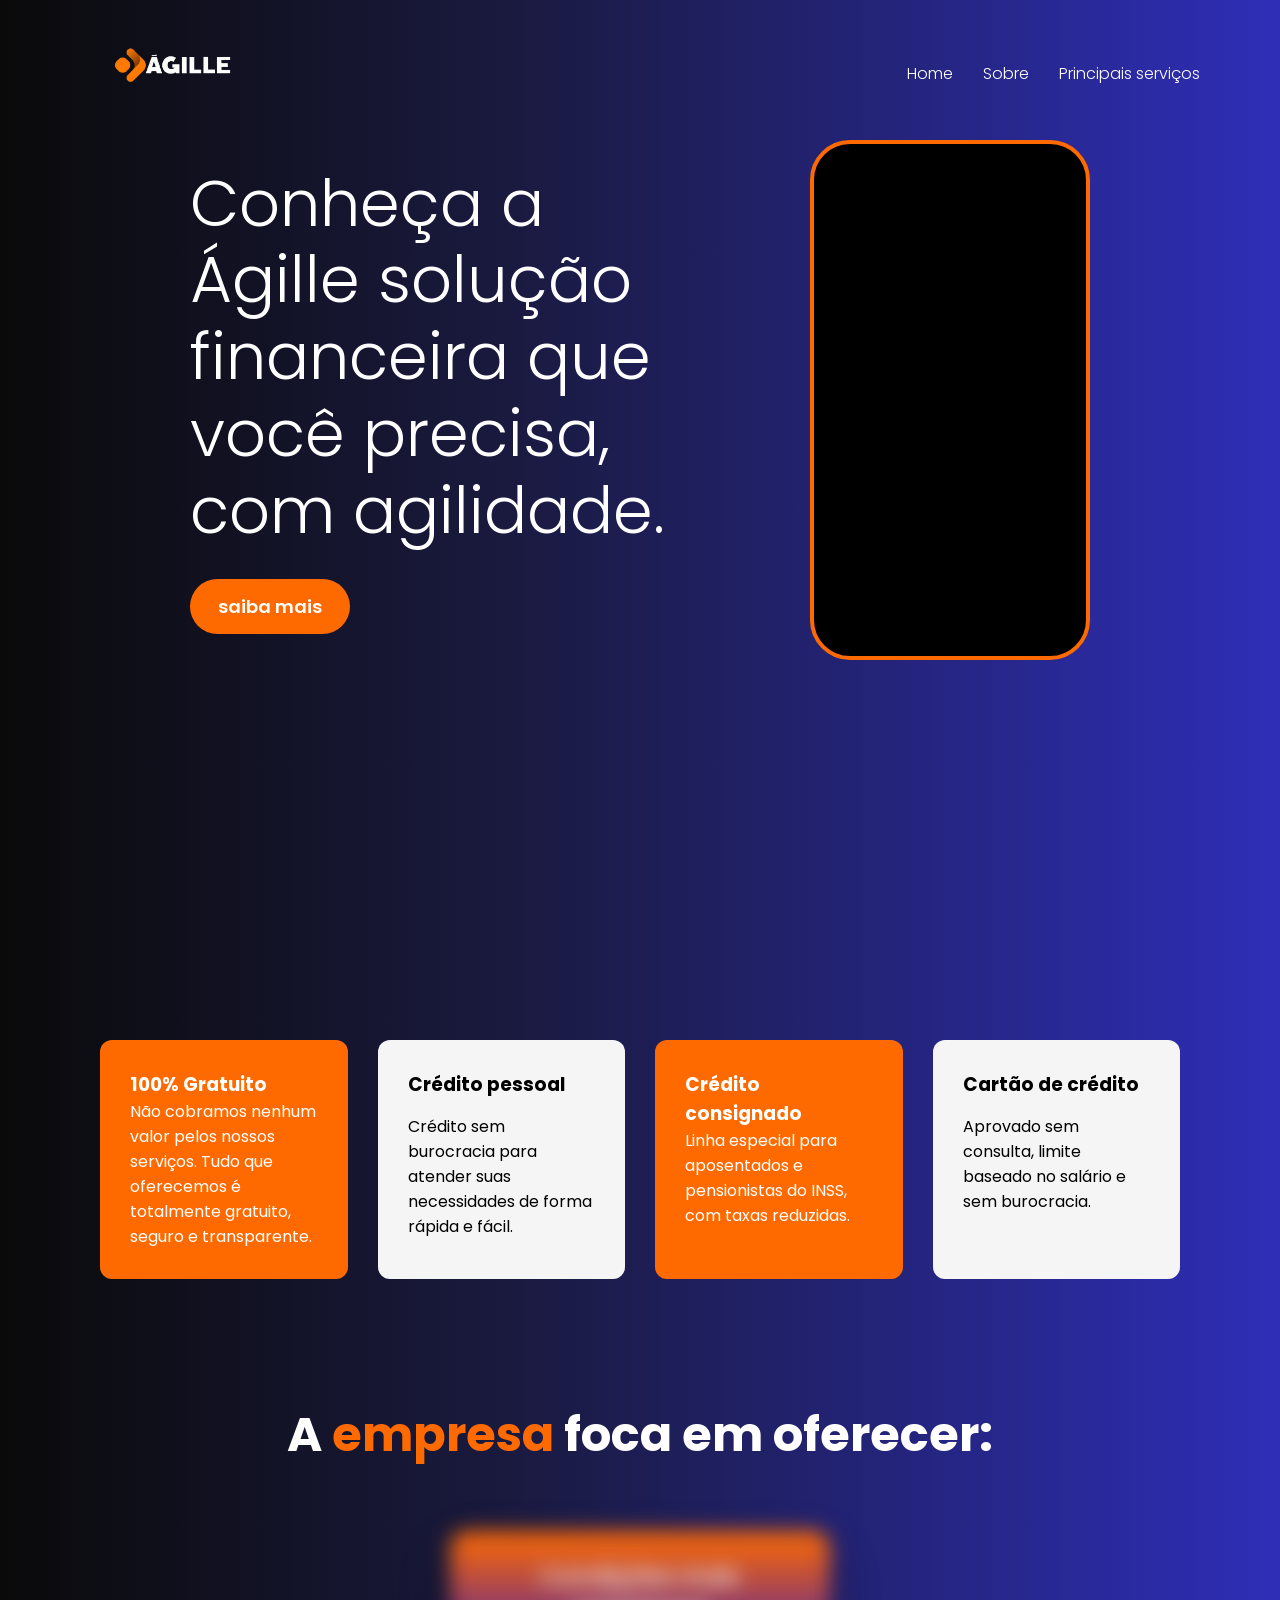
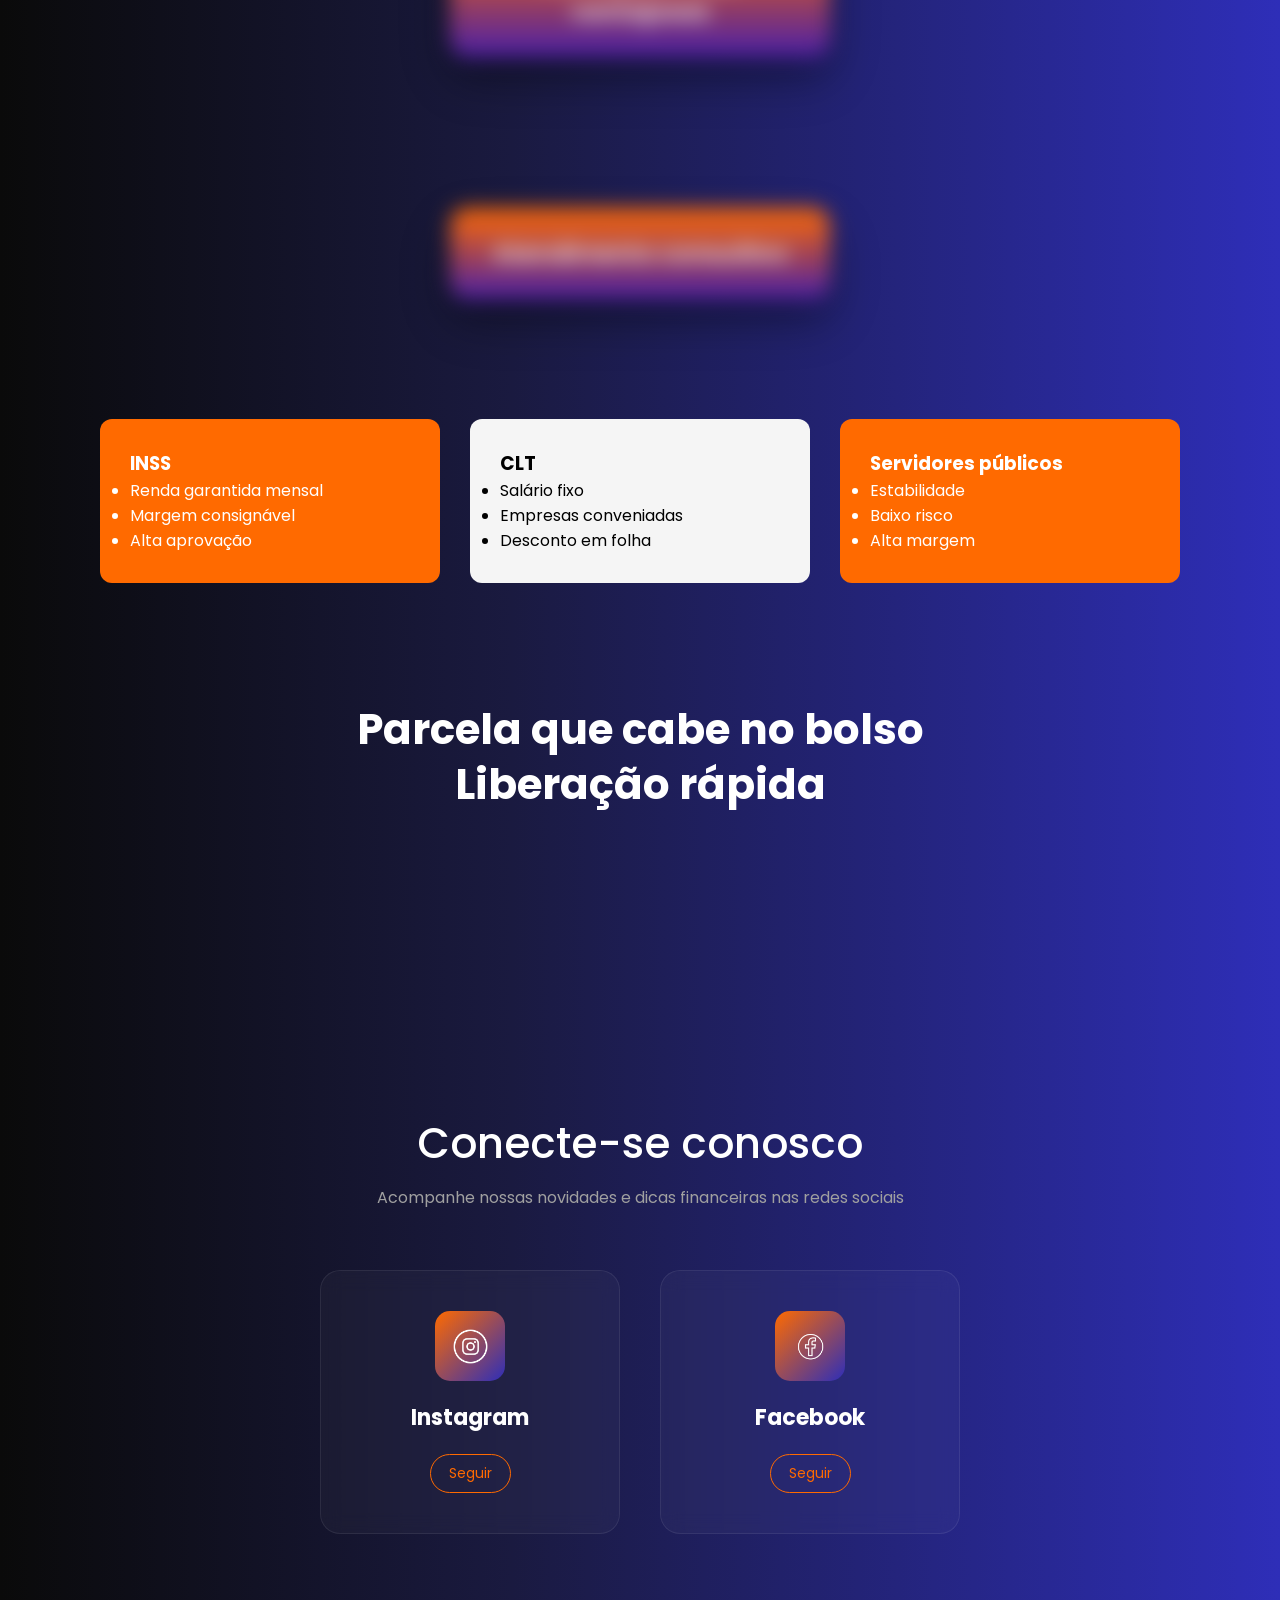
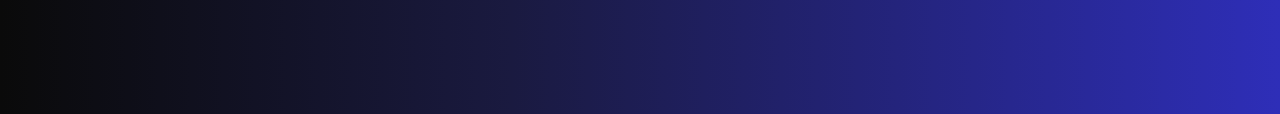
==== site.html @ c8474faa "Add files via upload" ====
<!DOCTYPE html>
<html lang="pt-BR">
<head>
  <meta charset="UTF-8">
  <title>Ágille Soluções Financeiras</title>

  <!-- Fonte -->
  <link href="https://fonts.googleapis.com/css2?family=Poppins:wght@300;400;600&display=swap" rel="stylesheet">
  <link rel="stylesheet" href="estilo.css">
</head>

<body>

  <div class="navbar">
  <div class="logo">
    <img src="./logo.png" alt="Ágille">
  </div>

  <!-- BOTÃO HAMBURGUER -->
  <div class="menu-toggle" onclick="toggleMenu()">
    <span></span>
    <span></span>
    <span></span>
  </div>

  <!-- MENU -->
  <div class="menu" id="menu">
    <a href="#home">Home</a>
    <a href="#sobre">Sobre</a>
    <a href="#servicos">Principais serviços</a>
  </div>
</div> 

  <!-- HERO -->
  <div class="container">

    <!-- TEXTO -->
    <div class="hero-text">
      <h1>
        Conheça a Ágille solução financeira que você precisa, com agilidade.
      </h1>

      <a href="#" class="btn">saiba mais</a>
    </div>

    <!-- CELULAR -->
    <div class="phone-wrapper">

      
<div class="phone">

  <!-- NOTCH -->
  <div class="notch"></div>

  <!-- VIDEO -->
  <video autoplay muted loop playsinline class="video">
    <source src="video-site.mp4" type="video/mp4">
    Seu navegador não suporta vídeo.
  </video>

</div>




    </div>

  </div>
 <section class="servicos">

  <h2><section  class="servicos"></h2>

  <!-- CARDS -->
  <div class="cards">

    <div id="servicos" class="publico orange">
      <h3>100% Gratuito</h3>
      <p>Não cobramos nenhum valor pelos nossos serviços. Tudo que oferecemos é totalmente gratuito, seguro e transparente.</p>
    </div>

    <div class="card white">
      <h3>Crédito pessoal</h3>
      <p>Crédito sem burocracia para atender suas necessidades de forma rápida e fácil.</p>
    </div>

    <div class="publico orange">
      <h3>Crédito consignado</h3>
      <p>Linha especial para aposentados e pensionistas do INSS, com taxas reduzidas.</p>
    </div>

    <div class="card white">
      <h3>Cartão de crédito</h3>
      <p>Aprovado sem consulta, limite baseado no salário e sem burocracia.</p>
    </div>

  </div>

 <!-- NOVO DIFERENCIAL ANIMADO -->
<section class="diferencial-novo">

  <h2 class="titulo">
    A <span>empresa</span> foca em oferecer:
  </h2>

  <div class="cards-diferencial">

    <div class="card-dif">Condições mais vantajosas</div>
    <div class="card-dif">Rapidez na liberação</div>
    <div class="card-dif">Atendimento consultivo</div>

  </div>

</section>

  <!-- PUBLICOS -->
  <div class="publicos">

    <div class="publico orange">
      <h3>INSS</h3>
      <ul>
        <li>Renda garantida mensal</li>
        <li>Margem consignável</li>
        <li>Alta aprovação</li>
      </ul>
    </div>

    <div class="publico white">
      <h3>CLT</h3>
      <ul>
        <li>Salário fixo</li>
        <li>Empresas conveniadas</li>
        <li>Desconto em folha</li>
      </ul>
    </div>

    <div class="publico orange">
      <h3>Servidores públicos</h3>
      <ul>
        <li>Estabilidade</li>
        <li>Baixo risco</li>
        <li>Alta margem</li>
      </ul>
    </div>

  </div>

  <!-- CTA -->
  <div class="cta">
    <h2>Parcela que cabe no bolso<br>Liberação rápida</h2>
  
  </div>
</section>
<section class="social-section">

  <h2>Conecte-se conosco</h2>
  <p>Acompanhe nossas novidades e dicas financeiras nas redes sociais</p>

  <div class="social-grid">

    <!-- INSTAGRAM -->
    <a href="https://www.instagram.com/agilleoficial/" target="_blank" class="social-box">
      <div class="icon"><img src="./redes/instagram.png"></div>
      <h3>Instagram</h3>
      <span class="btn-social">Seguir</span>
    </a>

    <!-- FACEBOOK -->
    <a href="https://web.facebook.com/agilleoficial" target="_blank" class="social-box">
      <div class="icon"><img src="./redes/facebook.png"></div>
      <h3>Facebook</h3>
      <span class="btn-social">Seguir</span>
    </a>

  </div>
</section>




<script>
  let lastScroll = 0;

  window.addEventListener("scroll", () => {
    const navbar = document.querySelector(".navbar");
    const currentScroll = window.pageYOffset;

    if (currentScroll > lastScroll && currentScroll > 50) {
      // DESCENDO → ESCONDE
      navbar.classList.add("hide");
    } else {
      // SUBINDO → MOSTRA
      navbar.classList.remove("hide");
    }

    lastScroll = currentScroll;
  });

  
</script>

<script>
const cards = document.querySelectorAll('.card-dif');

function animarScroll() {
  const trigger = window.innerHeight * 0.85;

  cards.forEach(card => {
    const top = card.getBoundingClientRect().top;
    const bottom = card.getBoundingClientRect().bottom;

    if (top < trigger && bottom > 0) {
      card.classList.add('show');
    } else {
      card.classList.remove('show');
    }
  });
}

window.addEventListener('scroll', animarScroll);
window.addEventListener('load', animarScroll);
</script>
</body>
</html>
---- estilo.css ----
* {
  margin: 0;
  padding: 0;
  box-sizing: border-box;
  font-family: 'Poppins', sans-serif;
}

body {
  background: linear-gradient(90deg, #0a0a0a 0%, #1a1a40 40%, #2e2eb8 100%);
  color: #fff;
  overflow-x: hidden;
}

/* NAVBAR */
.navbar {
  position: fixed;
  top: 0;
  left: 0;
  width: 100%;
  z-index: 1000;

  display: flex;
  justify-content: space-between;
  align-items: center;

  padding: 20px 80px;

  transition: transform 0.3s ease;
}

/* esconder ao descer */
.navbar.hide {
  transform: translateY(-100%);
}

.logo img {
  height: 100px;
  width: auto;
  object-fit: contain;
  transition: 0.3s;
}

.logo img:hover {
  transform: scale(1.05);
}

.menu {
  display: flex;
  gap: 30px;
}

.menu a {
  color: #fff;
  text-decoration: none;
  font-weight: 300;
  position: relative;
}

.menu a::after {
  content: '';
  position: absolute;
  width: 0%;
  height: 2px;
  background: #ff6a00;
  left: 0;
  bottom: -4px;
  transition: 0.3s;
}

.menu a:hover::after {
  width: 100%;
}

/* HERO */
.container {
  max-width: 1000px; /* limita largura */
  margin: 0 auto; /* centraliza */

  display: flex;
  align-items: center;
  justify-content: space-between;

  gap: 40px; /* controla distância (ANTES era grande) */

  padding: 140px 50px 20px; /* menos lateral */
}

.hero-text {
  max-width: 520px;
}

.hero-text h1 {
  font-size: 64px;
  font-weight: 300;
  line-height: 1.2;
  margin-bottom: 30px;
}

/* BOTÃO */
.btn {
  background-color: #ff6a00;
  color: white;
  padding: 14px 28px;
  border-radius: 30px;
  font-weight: 600;
  font-size: 18px;
  border: none;
  cursor: pointer;
  text-decoration: none;
  display: inline-block;
  transition: 0.3s;
}

.btn:hover {
  transform: scale(1.05);
  box-shadow: 0 10px 25px rgba(255, 106, 0, 0.4);
}

/* CELULAR */
.phone-wrapper {
  position: relative;
  margin-left: -30px;
}

.phone {
  width: 280px;
  height: 520px;
  border: 4px solid #ff6a00;
  border-radius: 40px;
  background: #000;
  position: relative;
  overflow: hidden;
  display: flex;
  justify-content: center;
  align-items: center;
  transition: 0.4s;
}

.phone:hover {
  transform: scale(1.05) rotateY(-5deg);
}

/* VIDEO */
.video {
  width: 100%;
  height: 100%;
  object-fit: cover;
  border-radius: 32px;
}

/* NOTCH */
.notch {
  position: absolute;
  top: 0;
  left: 50%;
  transform: translateX(-50%);
  width: 120px;
  height: 25px;
  background: #000;
  border-bottom-left-radius: 15px;
  border-bottom-right-radius: 15px;
  z-index: 2;
}

/* SEÇÃO SOCIAL */
.social-section {
  padding: 100px 80px;
  text-align: center;
}

.social-section h2 {
  font-size: 42px;
  font-weight: 500;
  margin-bottom: 10px;
}

.social-section p {
  color: #a0a0a0;
  margin-bottom: 60px;
}

/* GRID */
.social-grid {
  display: flex;
  justify-content: center;
  gap: 40px;
  flex-wrap: wrap;
}

/* CARD */
.social-box {
  width: 300px;
  padding: 40px;
  border-radius: 20px;
  text-decoration: none;
  color: white;
  background: rgba(255,255,255,0.03);
  border: 1px solid rgba(255,255,255,0.08);
  backdrop-filter: blur(10px);
  transition: 0.4s;
}

.social-box:hover {
  transform: translateY(-10px);
  border-color: #ff6a00;
  box-shadow: 0 20px 40px rgba(0,0,0,0.3);
}

/* ÍCONE */
.icon {
  width: 70px;
  height: 70px;
  margin: auto;
  margin-bottom: 20px;
  border-radius: 15px;
  background: linear-gradient(135deg, #ff6a00, #2e2eb8);
  display: flex;
  align-items: center;
  justify-content: center;
  font-size: 30px;
}

.icon img {
  width: 35px;
  height: 35px;
  object-fit: contain;
}

/* TEXTO */
.social-box h3 {
  font-size: 22px;
  margin-bottom: 20px;
}

/* BOTÃO */
.btn-social {
  display: inline-block;
  padding: 8px 18px;
  border: 1px solid #ff6a00;
  border-radius: 20px;
  color: #ff6a00;
  font-size: 14px;
  transition: 0.3s;
}

.social-box:hover .btn-social {
  background: #ff6a00;
  color: white;
}

.servicos {
  padding: 100px 80px;
  text-align: center;
}

.servicos h2 {
  font-size: 48px;
  margin-bottom: 60px;
}

/* CARDS */
.cards {
  display: grid;
  grid-template-columns: repeat(4, 1fr); /* 4 colunas */
  gap: 30px;

  max-width: 1400px; /* aumenta largura */
  margin: 0 auto; /* centraliza */
  padding: 0 20px;
}

.card {
  width: 100%; /* ocupa toda coluna */
  padding: 30px;
  border-radius: 12px;
  text-align: left;
}

.card.orange * {
  background: #ff6a00;
   color: white;
}

.card.white {
  background: #f5f5f5;
  color: #000;
}

.card p{
    color: #000;
}

.card h3 {
  margin-bottom: 15px;
}

/* DIFERENCIAL */
.diferencial {
  margin: 80px 0;
}

.diferencial h3 {
  background: linear-gradient(90deg, #2e2eb8, #ff6a00);
  padding: 10px 20px;
  border-radius: 20px;
  display: inline-block;
}

.diferencial ul {
  margin-top: 20px;
  list-style: none;
}

.diferencial li {
  margin: 10px 0;
}

/* PUBLICOS */
.publicos {
  display: grid;
  grid-template-columns: repeat(3, 1fr); /* 3 colunas */
  gap: 30px;

  max-width: 1200px; /* deixa mais largo */
  margin: 0 auto;
  padding: 0 20px;
}

.publico {
  width: 100%; /* ocupa toda coluna */
  padding: 30px;
  border-radius: 12px;
  text-align: left;
}

@media (max-width: 1024px) {
  .publicos {
    grid-template-columns: repeat(2, 1fr);
  }
}

@media (max-width: 768px) {
  .publicos {
    grid-template-columns: 1fr;
  }
}

.publico.orange {
  background: #ff6a00;
}

.publico p{
    color: #fff;
}

.publico.white {
  background: #f5f5f5;
  color: #000;
}

/* CTA */
.cta {
  margin-top: 100px;
}

.cta h2 {
  font-size: 40px;
}

.cta p {
  margin-top: 10px;
  color: #ccc;
}

/* RESPONSIVO */
@media (max-width: 900px) {
  .container {
    flex-direction: column;
    text-align: center;
    padding: 140px 20px 60px;
  }

  .hero-text h1 {
    font-size: 38px;
  }

  .phone-wrapper {
    margin-left: 0;
    margin-top: 40px;
  }
}

html {
  scroll-behavior: smooth;
}

/* ========================= */
/* RESPONSIVO PROFISSIONAL */
/* ========================= */

/* TABLET */
@media (max-width: 1024px) {

  .navbar {
    padding: 20px 40px;
  }

  .logo img {
    height: 80px;
  }

  .container {
    flex-direction: column;
    text-align: center;
    padding: 120px 30px 60px;
  }

  .hero-text h1 {
    font-size: 42px;
  }

  .phone-wrapper {
    margin-left: 0;
    margin-top: 40px;
  }

  .cards {
    gap: 20px;
  }

  .card,
  .publico {
    width: 45%;
  }

  .servicos {
    padding: 80px 40px;
  }

  .social-section {
    padding: 80px 40px;
  }
}


/* CELULAR */
@media (max-width: 768px) {

  /* NAVBAR */
  .navbar {
    padding: 15px 20px;
  }

  .menu {
    display: none; /* esconde menu */
  }

  .logo img {
    height: 60px;
  }

  /* HERO */
  .container {
    padding: 100px 20px 40px;
  }

  .hero-text h1 {
    font-size: 28px;
    line-height: 1.3;
  }

  .btn {
    padding: 12px 24px;
    font-size: 16px;
  }

  /* CELULAR */
  .phone {
    width: 220px;
    height: 420px;
  }

  /* SERVIÇOS */
  .servicos {
    padding: 60px 20px;
  }

  .servicos h2 {
    font-size: 32px;
  }

  .cards {
    flex-direction: column;
    align-items: center;
  }

  .card,
  .publico {
    width: 100%;
    max-width: 320px;
  }

  /* DIFERENCIAL */
  .diferencial h3 {
    font-size: 16px;
  }

  /* PUBLICOS */
  .publicos {
    flex-direction: column;
    align-items: center;
  }

  /* CTA */
  .cta h2 {
    font-size: 26px;
  }

  .cta p {
    font-size: 15px;
  }

  /* SOCIAL */
  .social-section {
    padding: 60px 20px;
  }

  .social-section h2 {
    font-size: 30px;
  }

  .social-grid {
    flex-direction: column;
    align-items: center;
  }

  .social-box {
    width: 100%;
    max-width: 320px;
  }
}


/* CELULAR PEQUENO */
@media (max-width: 480px) {

  .hero-text h1 {
    font-size: 24px;
  }

  .phone {
    width: 200px;
    height: 380px;
  }

  .logo img {
    height: 50px;
  }

}

/* HAMBURGUER */
.menu-toggle {
  display: none;
  flex-direction: column;
  cursor: pointer;
  gap: 5px;
}

.menu-toggle span {
  width: 25px;
  height: 3px;
  background: white;
  border-radius: 2px;
  transition: 0.3s;
}

/* MOBILE */
@media (max-width: 768px) {

  .menu-toggle {
    display: flex;
  }

  .menu {
    position: absolute;
    top: 80px;
    right: 20px;

    background: rgba(0,0,0,0.9);
    backdrop-filter: blur(10px);

    flex-direction: column;
    gap: 20px;

    padding: 20px 30px;
    border-radius: 10px;

    display: none;
  }

  .menu.active {
    display: flex;
  }
}

/* ========================= */
/* CORREÇÃO DE CORTE DE TELA */
/* ========================= */

/* Garante que tudo apareça */
body {
  overflow-x: hidden;
}

/* Evita que seções fiquem "coladas" */
section {
  padding-bottom: 80px;
}

/* CTA (parte que estava cortando) */
.cta {
  margin-top: 80px;
  padding: 40px 20px;
}

.cta h2 {
  font-size: 42px;
  line-height: 1.3;
  text-align: center;
  word-break: break-word;
}

.cta p {
  text-align: center;
  font-size: 18px;
  margin-top: 15px;
}

/* Ajuste geral de títulos grandes */
h1, h2 {
  word-break: break-word;
}

/* ========================= */
/* RESPONSIVO EXTRA IMPORTANTE */
/* ========================= */

@media (max-width: 768px) {

  .cta h2 {
    font-size: 28px;
  }

  .cta p {
    font-size: 16px;
  }

  .servicos {
    padding: 60px 20px 100px;
  }

}

/* ========================= */
/* EVITA CORTE FINAL DA PÁGINA */
/* ========================= */

body::after {
  content: "";
  display: block;
  height: 80px; /* espaço extra no final */
}

.diferencial-img {
  width: 100%;
  height: 450px;

  background: url("./imagem.jpg") center/cover no-repeat;

  display: flex;
  align-items: center;
  justify-content: center;

  margin: 80px 0;
  position: relative;
}

.diferencial-img::before {
  content: "";
  position: absolute;
  inset: 0;
  background: rgba(10, 10, 40, 0.7);
}

.overlay {
  position: relative;
  text-align: center;
  color: white;
}

.overlay h2 {
  font-size: 42px;
}

.overlay p {
  margin-top: 10px;
  color: #ddd;
}

/* SEÇÃO */
.diferencial-novo {
  text-align: center;
  padding: 100px 20px;
}

/* TÍTULO */
.titulo {
  font-size: 48px;
  color: #fff;
  margin-bottom: 60px;
}

.titulo span {
  color: #ff6a00;
}

/* CONTAINER */
.cards-diferencial {
  display: flex;
  flex-direction: column;
  gap: 30px;
  align-items: center;
}

/* SEÇÃO */
.diferencial-novo {
  text-align: center;
  padding: 100px 20px;
}

/* TÍTULO */
.titulo {
  font-size: 48px;
  color: #fff;
  margin-bottom: 60px;
}

.titulo span {
  color: #ff6a00;
}

/* CONTAINER */
.cards-diferencial {
  display: flex;
  flex-direction: column;
  gap: 30px;
  align-items: center;
}

.diferencial-novo {
  text-align: center;
  padding: 120px 20px;
}

/* TÍTULO */
.titulo {
  font-size: 52px;
  color: #fff;
  margin-bottom: 80px;
}

.titulo span {
  color: #ff6a00;
}

/* CARDS */
.cards-diferencial {
  display: flex;
  flex-direction: column;
  align-items: center;
  gap: 30px;
}

/* CARD ESTILO */
.card-dif {
  width: 380px;
  padding: 28px;
  border-radius: 18px;

  background: linear-gradient(180deg, #ff6a00, #4b1fa8);

  color: #fff;
  font-size: 24px;
  font-weight: 500;

  box-shadow: 0 20px 40px rgba(0,0,0,0.4);

  /* ESTADO INICIAL */
  opacity: 0;
  transform: translateY(80px) scale(0.95);
  filter: blur(10px);

  transition: all 0.8s cubic-bezier(0.22, 1, 0.36, 1);
}

/* QUANDO APARECE */
.card-dif.show {
  opacity: 1;
  transform: translateY(0) scale(1);
  filter: blur(0);
}

/* DELAY EM CASCATA */
.card-dif:nth-child(1) { transition-delay: 0.1s; }
.card-dif:nth-child(2) { transition-delay: 0.2s; }
.card-dif:nth-child(3) { transition-delay: 0.3s; }
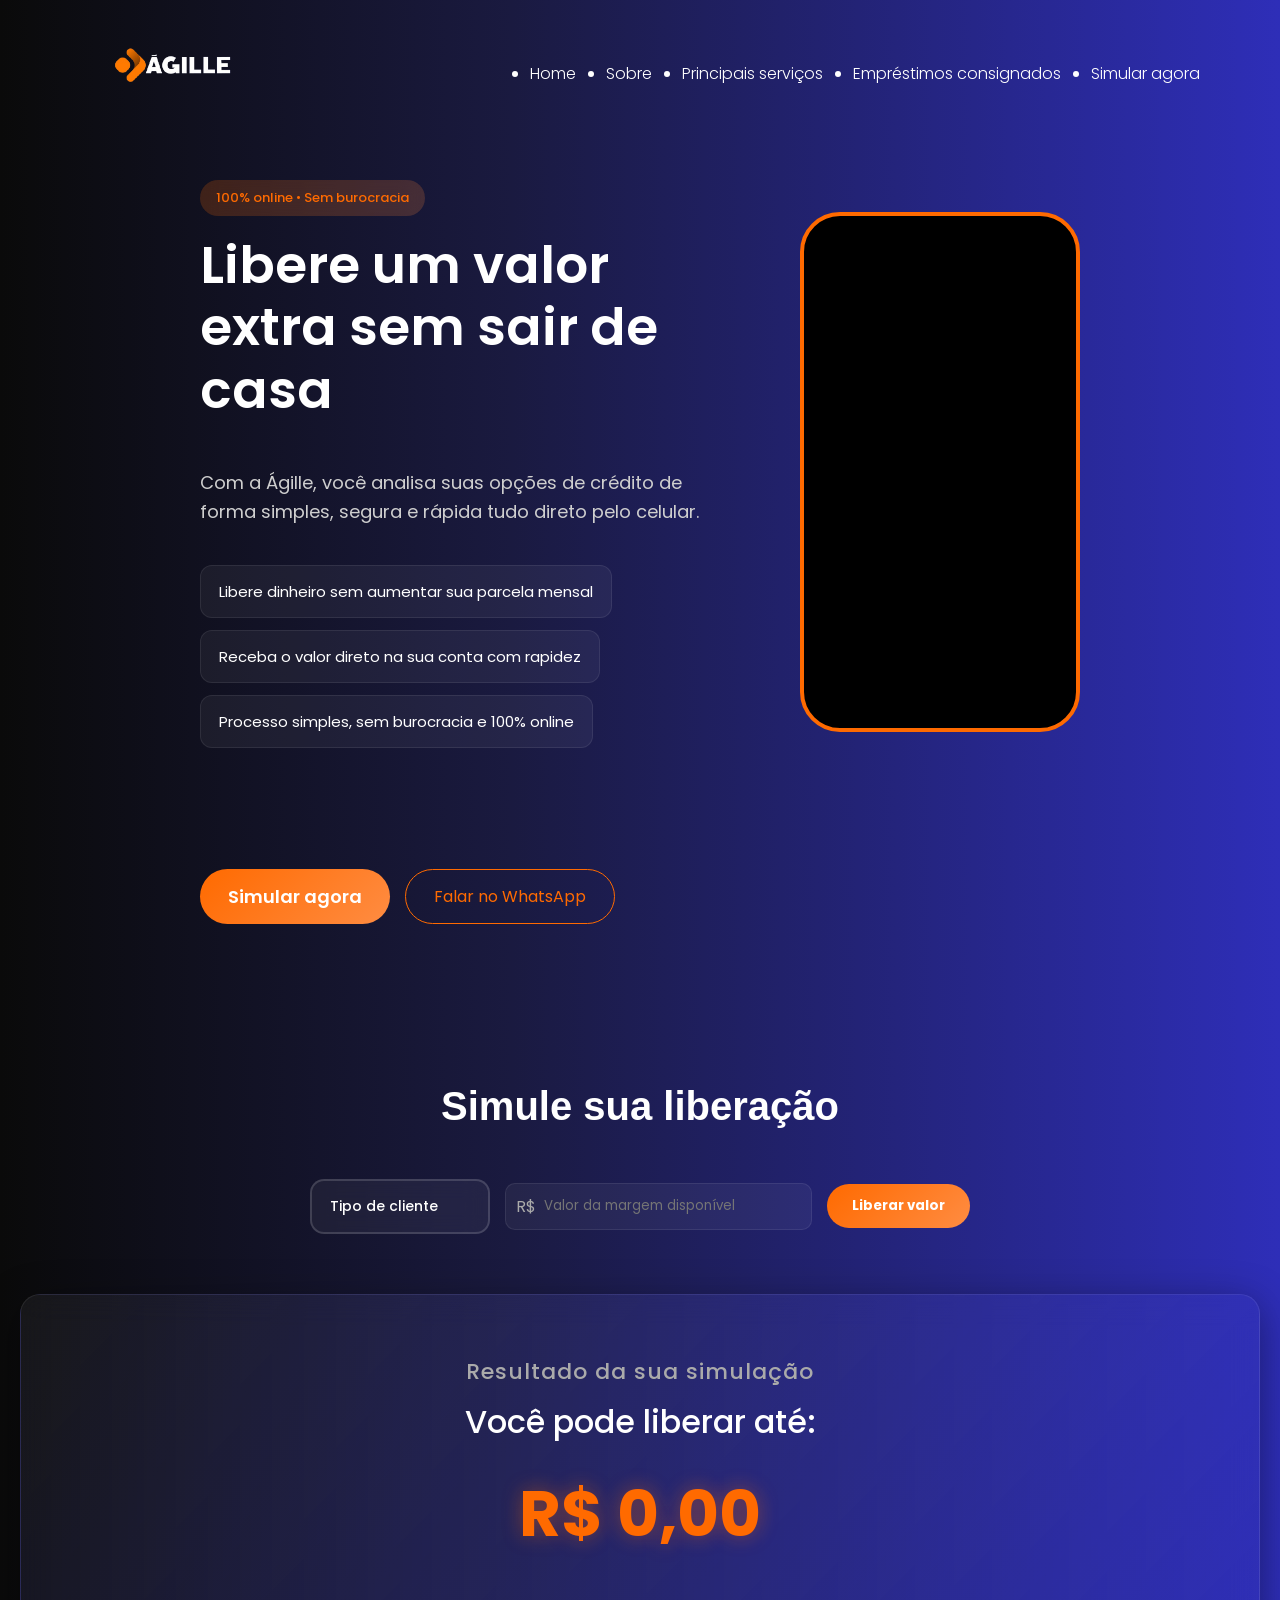
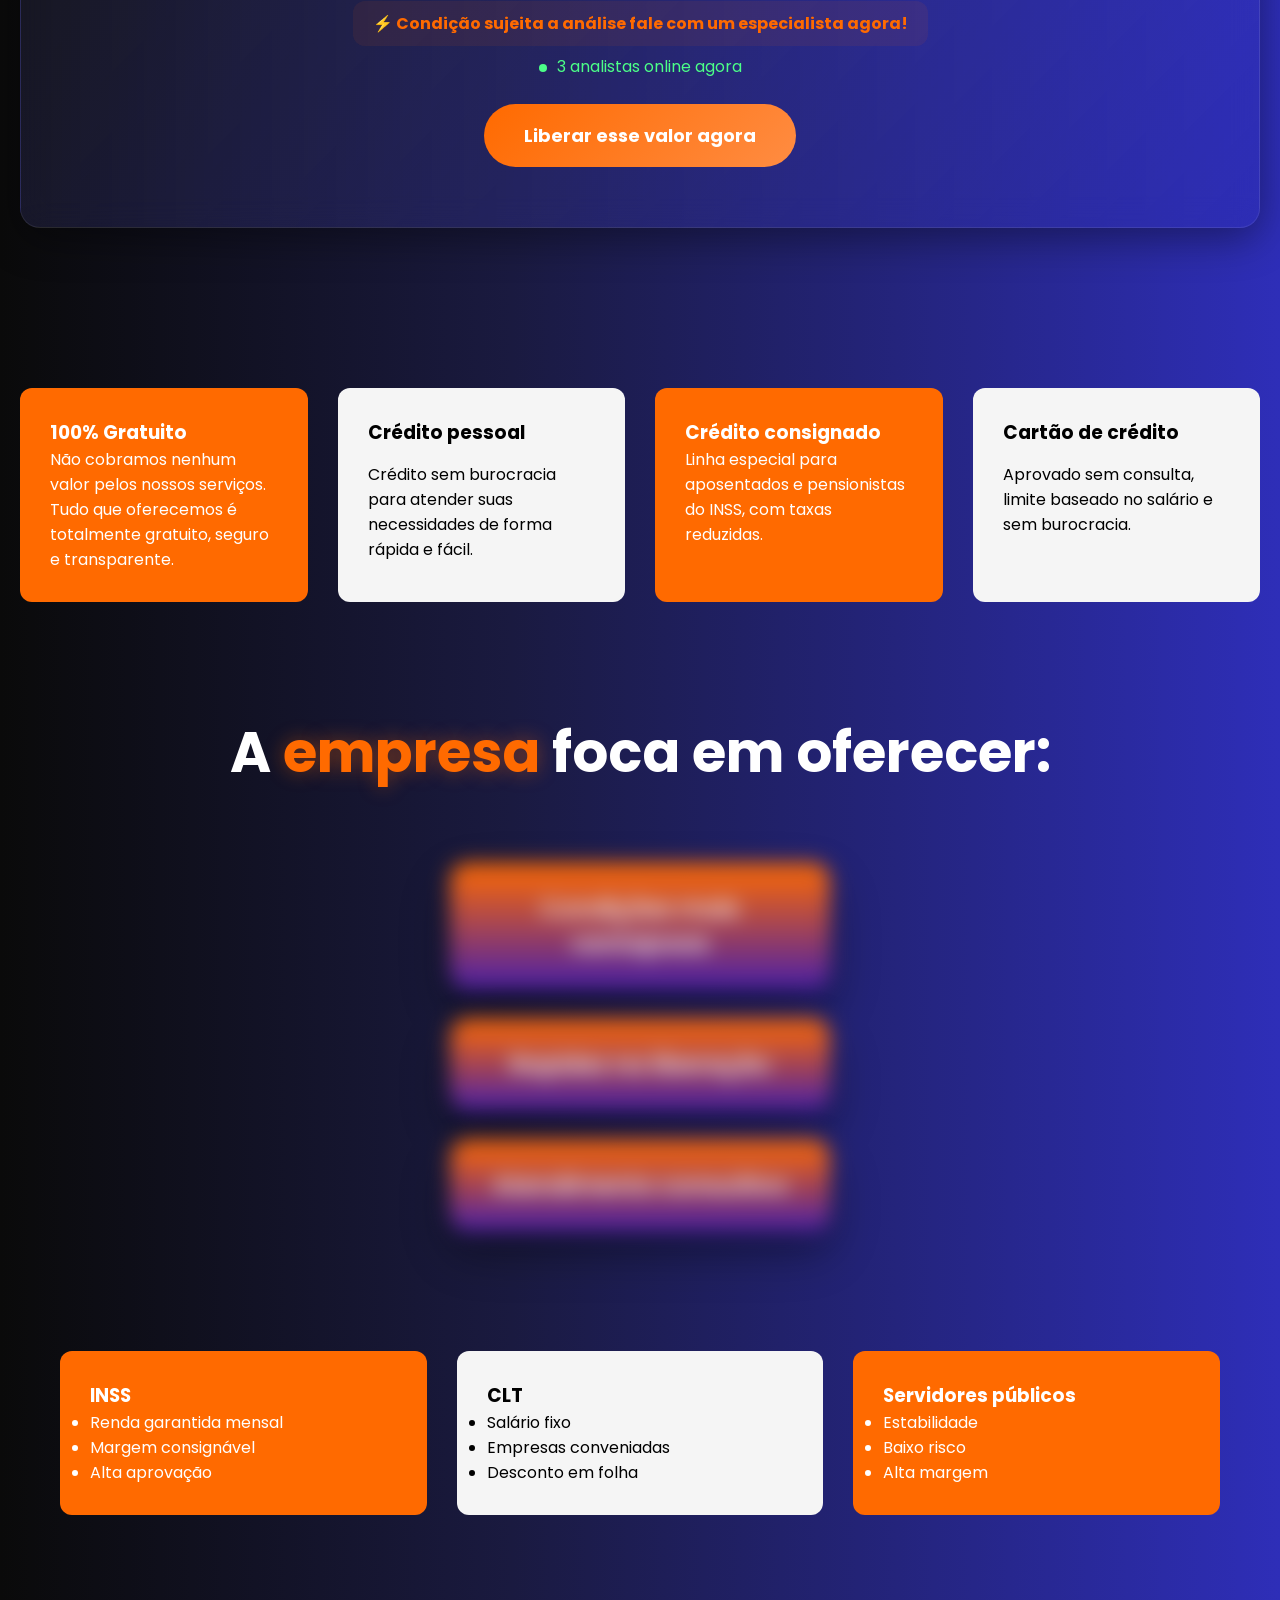
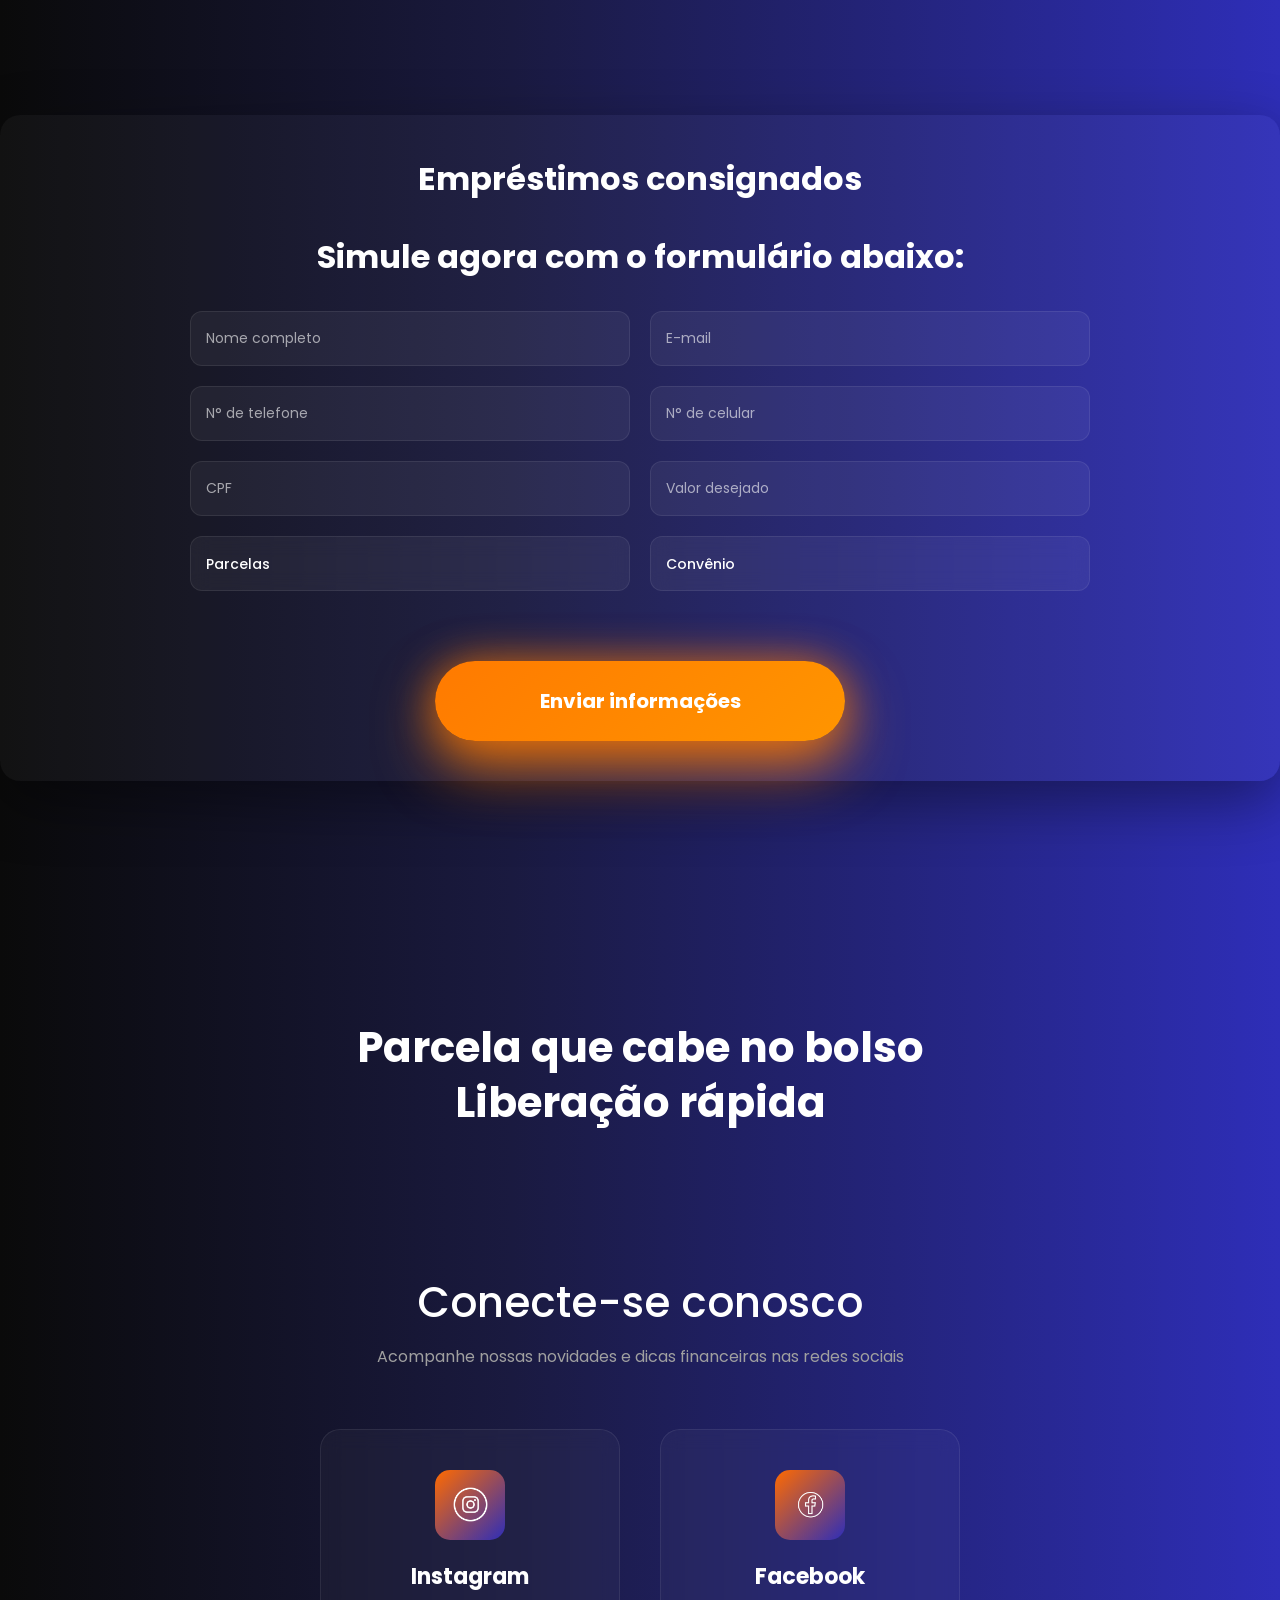
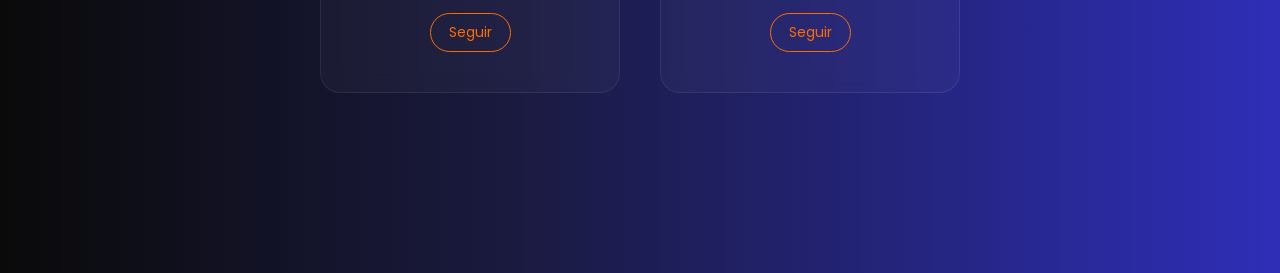
==== commit 6edc6ec5: "visual" ====
--- a/site.html
+++ b/site.html
@@ -1,224 +1,319 @@
-<!DOCTYPE html>
-<html lang="pt-BR">
-<head>
-  <meta charset="UTF-8">
-  <title>Ágille Soluções Financeiras</title>
-
-  <!-- Fonte -->
-  <link href="https://fonts.googleapis.com/css2?family=Poppins:wght@300;400;600&display=swap" rel="stylesheet">
-  <link rel="stylesheet" href="estilo.css">
-</head>
-
-<body>
-
-  <div class="navbar">
-  <div class="logo">
-    <img src="./logo.png" alt="Ágille">
-  </div>
-
-  <!-- BOTÃO HAMBURGUER -->
-  <div class="menu-toggle" onclick="toggleMenu()">
-    <span></span>
-    <span></span>
-    <span></span>
-  </div>
-
-  <!-- MENU -->
-  <div class="menu" id="menu">
-    <a href="#home">Home</a>
-    <a href="#sobre">Sobre</a>
-    <a href="#servicos">Principais serviços</a>
-  </div>
-</div> 
-
-  <!-- HERO -->
-  <div class="container">
-
-    <!-- TEXTO -->
-    <div class="hero-text">
-      <h1>
-        Conheça a Ágille solução financeira que você precisa, com agilidade.
-      </h1>
-
-      <a href="#" class="btn">saiba mais</a>
-    </div>
-
-    <!-- CELULAR -->
-    <div class="phone-wrapper">
-
-      
-<div class="phone">
-
-  <!-- NOTCH -->
-  <div class="notch"></div>
-
-  <!-- VIDEO -->
-  <video autoplay muted loop playsinline class="video">
-    <source src="video-site.mp4" type="video/mp4">
-    Seu navegador não suporta vídeo.
-  </video>
-
-</div>
-
-
-
-
-    </div>
-
-  </div>
- <section class="servicos">
-
-  <h2><section  class="servicos"></h2>
-
-  <!-- CARDS -->
-  <div class="cards">
-
-    <div id="servicos" class="publico orange">
-      <h3>100% Gratuito</h3>
-      <p>Não cobramos nenhum valor pelos nossos serviços. Tudo que oferecemos é totalmente gratuito, seguro e transparente.</p>
-    </div>
-
-    <div class="card white">
-      <h3>Crédito pessoal</h3>
-      <p>Crédito sem burocracia para atender suas necessidades de forma rápida e fácil.</p>
-    </div>
-
-    <div class="publico orange">
-      <h3>Crédito consignado</h3>
-      <p>Linha especial para aposentados e pensionistas do INSS, com taxas reduzidas.</p>
-    </div>
-
-    <div class="card white">
-      <h3>Cartão de crédito</h3>
-      <p>Aprovado sem consulta, limite baseado no salário e sem burocracia.</p>
-    </div>
-
-  </div>
-
- <!-- NOVO DIFERENCIAL ANIMADO -->
-<section class="diferencial-novo">
-
-  <h2 class="titulo">
-    A <span>empresa</span> foca em oferecer:
-  </h2>
-
-  <div class="cards-diferencial">
-
-    <div class="card-dif">Condições mais vantajosas</div>
-    <div class="card-dif">Rapidez na liberação</div>
-    <div class="card-dif">Atendimento consultivo</div>
-
-  </div>
-
-</section>
-
-  <!-- PUBLICOS -->
-  <div class="publicos">
-
-    <div class="publico orange">
-      <h3>INSS</h3>
-      <ul>
-        <li>Renda garantida mensal</li>
-        <li>Margem consignável</li>
-        <li>Alta aprovação</li>
-      </ul>
-    </div>
-
-    <div class="publico white">
-      <h3>CLT</h3>
-      <ul>
-        <li>Salário fixo</li>
-        <li>Empresas conveniadas</li>
-        <li>Desconto em folha</li>
-      </ul>
-    </div>
-
-    <div class="publico orange">
-      <h3>Servidores públicos</h3>
-      <ul>
-        <li>Estabilidade</li>
-        <li>Baixo risco</li>
-        <li>Alta margem</li>
-      </ul>
-    </div>
-
-  </div>
-
-  <!-- CTA -->
-  <div class="cta">
-    <h2>Parcela que cabe no bolso<br>Liberação rápida</h2>
-  
-  </div>
-</section>
-<section class="social-section">
-
-  <h2>Conecte-se conosco</h2>
-  <p>Acompanhe nossas novidades e dicas financeiras nas redes sociais</p>
-
-  <div class="social-grid">
-
-    <!-- INSTAGRAM -->
-    <a href="https://www.instagram.com/agilleoficial/" target="_blank" class="social-box">
-      <div class="icon"><img src="./redes/instagram.png"></div>
-      <h3>Instagram</h3>
-      <span class="btn-social">Seguir</span>
-    </a>
-
-    <!-- FACEBOOK -->
-    <a href="https://web.facebook.com/agilleoficial" target="_blank" class="social-box">
-      <div class="icon"><img src="./redes/facebook.png"></div>
-      <h3>Facebook</h3>
-      <span class="btn-social">Seguir</span>
-    </a>
-
-  </div>
-</section>
-
-
-
-
-<script>
-  let lastScroll = 0;
-
-  window.addEventListener("scroll", () => {
-    const navbar = document.querySelector(".navbar");
-    const currentScroll = window.pageYOffset;
-
-    if (currentScroll > lastScroll && currentScroll > 50) {
-      // DESCENDO → ESCONDE
-      navbar.classList.add("hide");
-    } else {
-      // SUBINDO → MOSTRA
-      navbar.classList.remove("hide");
-    }
-
-    lastScroll = currentScroll;
-  });
-
-  
-</script>
-
-<script>
-const cards = document.querySelectorAll('.card-dif');
-
-function animarScroll() {
-  const trigger = window.innerHeight * 0.85;
-
-  cards.forEach(card => {
-    const top = card.getBoundingClientRect().top;
-    const bottom = card.getBoundingClientRect().bottom;
-
-    if (top < trigger && bottom > 0) {
-      card.classList.add('show');
-    } else {
-      card.classList.remove('show');
-    }
-  });
-}
-
-window.addEventListener('scroll', animarScroll);
-window.addEventListener('load', animarScroll);
-</script>
-</body>
-</html>
-
+<!DOCTYPE html>
+<html lang="pt-BR">
+<head>
+  <meta charset="UTF-8">
+  <title>Ágille Soluções Financeiras</title>
+
+  <!-- Fonte -->
+  <link href="https://fonts.googleapis.com/css2?family=Poppins:wght@300;400;600&display=swap" rel="stylesheet">
+  <link rel="stylesheet" href="estilo.css">
+</head>
+
+<body>
+
+  <div class="navbar">
+  <div class="logo">
+    <img src="./logo.png" alt="Ágille">
+  </div>
+
+  <!-- BOTÃO HAMBURGUER -->
+  <div class="menu-toggle" onclick="toggleMenu()">
+    <span></span>
+    <span></span>
+    <span></span>
+  </div>
+
+  <!-- MENU -->
+  <ul class="menu">
+  <li><a href="#">Home</a></li>
+  <li><a href="#">Sobre</a></li>
+  <li><a href="#">Principais serviços</a></li>
+
+  <!-- NOVO -->
+  <li><a href="consignado.html">Empréstimos consignados</a></li>
+
+  <li><a href="#">Simular agora</a></li>
+</ul>
+</div> 
+
+  <!-- HERO -->
+  <div class="container">
+
+    <!-- TEXTO -->
+   <div class="hero-text">
+
+  <span class="badge">100% online • Sem burocracia</span>
+
+  <h1 class="titulo">
+    Libere um valor extra 
+    sem sair de casa
+  </h1>
+
+  <p class="sub">
+    Com a Ágille, você analisa suas opções de crédito de forma simples, segura e rápida tudo direto pelo celular.
+  </p>
+
+  <!-- BENEFÍCIOS -->
+ <div class="beneficios">
+
+  <div class="beneficio" onclick="trocarConteudo(1)">
+    Libere dinheiro sem aumentar sua parcela mensal
+  </div>
+
+  <div class="beneficio" onclick="trocarConteudo(2)">
+    Receba o valor direto na sua conta com rapidez
+  </div>
+
+  <div class="beneficio" onclick="trocarConteudo(3)">
+    Processo simples, sem burocracia e 100% online
+  </div>
+
+</div>
+
+
+
+<!-- CONTEÚDO GRANDE -->
+<div id="conteudo-grande" class="conteudo animar">
+  <!-- conteúdo inicial -->
+</div>
+
+    <!-- BOTÕES -->
+  <div class="hero-buttons">
+    <a href="#" class="btn">Simular agora</a>
+    <a href="#" class="btn-outline">Falar no WhatsApp</a>
+  </div>
+
+</div>
+
+    <!-- CELULAR -->
+    <div class="phone-wrapper">
+
+      
+<div class="phone">
+
+  <!-- NOTCH -->
+  <div class="notch"></div>
+
+  <!-- VIDEO -->
+  <video autoplay muted loop playsinline class="video">
+    <source src="video-site.mp4" type="video/mp4">
+    Seu navegador não suporta vídeo.
+  </video>
+
+</div>
+
+
+
+
+    </div>
+
+  </div>
+
+<section id="simulador" class="simulador">
+
+  <h2>Simule sua liberação</h2>
+
+  <div class="simulador-box">
+
+    <select id="tipo" class="select-premium">
+  <option disabled selected>Tipo de cliente</option>
+  <option>INSS</option>
+  <option>CLT</option>
+  <option>Servidor</option>
+</select>
+
+    <div class="input-group">
+      <span>R$</span>
+      <input type="number" id="margem" placeholder="Valor da margem disponível">
+    </div>
+
+   
+    <button onclick="simular()">Liberar valor</button>
+
+  </div>
+
+  <!-- RESULTADO FORA DO BOX -->
+ <div id="resultado" class="resultado-box ativo">
+
+    <h3 class="titulo-resultado">
+      Resultado da sua simulação
+    </h3>
+
+    <p class="frase-resultado">
+      Você pode liberar até:
+    </p>
+
+    <p id="valorResultado">R$ 0,00</p>
+
+    <p class="urgencia">
+      ⚡ Condição sujeita a análise fale com um especialista agora!
+    </p>
+
+
+    <p class="online">
+  <span class="dot"></span> 3 analistas online agora
+</p>
+   <button class="btn-acao" onclick="falarAnalista()">
+  Liberar esse valor agora
+</button>
+
+  </div>
+
+</section>
+
+</section>
+</section>
+
+  <!-- CARDS -->
+  <div class="cards">
+
+    <div id="servicos" class="publico orange">
+      <h3>100% Gratuito</h3>
+      <p>Não cobramos nenhum valor pelos nossos serviços. Tudo que oferecemos é totalmente gratuito, seguro e transparente.</p>
+    </div>
+
+    <div class="card white">
+      <h3>Crédito pessoal</h3>
+      <p>Crédito sem burocracia para atender suas necessidades de forma rápida e fácil.</p>
+    </div>
+
+    <div class="publico orange">
+      <h3>Crédito consignado</h3>
+      <p>Linha especial para aposentados e pensionistas do INSS, com taxas reduzidas.</p>
+    </div>
+
+    <div class="card white">
+      <h3>Cartão de crédito</h3>
+      <p>Aprovado sem consulta, limite baseado no salário e sem burocracia.</p>
+    </div>
+
+  </div>
+
+ <!-- NOVO DIFERENCIAL ANIMADO -->
+<section class="diferencial-novo">
+
+  <h2 class="titulo">
+    A <span>empresa</span> foca em oferecer:
+  </h2>
+
+  <div class="cards-diferencial">
+
+    <div class="card-dif">Condições mais vantajosas</div>
+    <div class="card-dif">Rapidez na liberação</div>
+    <div class="card-dif">Atendimento consultivo</div>
+
+  </div>
+
+</section>
+
+
+  <!-- PUBLICOS -->
+  <div class="publicos">
+
+    <div class="publico orange">
+      <h3>INSS</h3>
+      <ul>
+        <li>Renda garantida mensal</li>
+        <li>Margem consignável</li>
+        <li>Alta aprovação</li>
+      </ul>
+    </div>
+
+    <div class="publico white">
+      <h3>CLT</h3>
+      <ul>
+        <li>Salário fixo</li>
+        <li>Empresas conveniadas</li>
+        <li>Desconto em folha</li>
+      </ul>
+    </div>
+
+    <div class="publico orange">
+      <h3>Servidores públicos</h3>
+      <ul>
+        <li>Estabilidade</li>
+        <li>Baixo risco</li>
+        <li>Alta margem</li>
+      </ul>
+    </div>
+
+  </div>
+
+
+  <section class="formulario-pro">
+
+ <h2>Empréstimos consignados</h2>
+<h2>Simule agora com o formulário abaixo:</h2>
+
+  <div class="form-grid">
+
+    <input type="text" id="nome" placeholder="Nome completo">
+    <input type="email" id="email" placeholder="E-mail">
+
+    <input type="text" id="telefone" placeholder="N° de telefone">
+    <input type="text" id="celular" placeholder="N° de celular">
+
+    <input type="text" id="cpf" placeholder="CPF">
+    <input type="number" id="valor" placeholder="Valor desejado">
+
+    <select id="parcelas" class="select-premium">
+  <option disabled selected>Parcelas</option>
+  <option>12x</option>
+  <option>24x</option>
+  <option>36x</option>
+  <option>48x</option>
+  <option>60x</option>
+  <option>72x</option>
+  <option>96x</option>
+</select>
+
+<select id="convenio" class="select-premium">
+  <option disabled selected>Convênio</option>
+  <option>INSS</option>
+  <option>CLT</option>
+  <option>Servidor</option>
+</select>
+
+  <button class="btn-enviar" onclick="enviarFormulario()">
+    Enviar informações
+  </button>
+
+</section>
+
+  <!-- CTA -->
+  <div class="cta">
+    <h2>Parcela que cabe no bolso<br>Liberação rápida</h2>
+  
+  </div>
+</section>
+
+<section class="social-section">
+
+  <h2>Conecte-se conosco</h2>
+  <p>Acompanhe nossas novidades e dicas financeiras nas redes sociais</p>
+
+  <div class="social-grid">
+
+    <!-- INSTAGRAM -->
+    <a href="https://www.instagram.com/agilleoficial/" target="_blank" class="social-box">
+      <div class="icon"><img src="./redes/instagram.png"></div>
+      <h3>Instagram</h3>
+      <span class="btn-social">Seguir</span>
+    </a>
+
+    <!-- FACEBOOK -->
+    <a href="https://web.facebook.com/agilleoficial" target="_blank" class="social-box">
+      <div class="icon"><img src="./redes/facebook.png"></div>
+      <h3>Facebook</h3>
+      <span class="btn-social">Seguir</span>
+    </a>
+
+  </div>
+</section>
+
+
+<script src="./main.js">
+  </script>
+</body>
+</html>
+
--- a/estilo.css
+++ b/estilo.css
@@ -74,20 +74,23 @@
 
 /* HERO */
 .container {
-  max-width: 1000px; /* limita largura */
-  margin: 0 auto; /* centraliza */
+  max-width: 1200px; /* aumenta largura */
+  margin: 0 auto;
 
   display: flex;
   align-items: center;
-  justify-content: space-between;
-
-  gap: 40px; /* controla distância (ANTES era grande) */
-
-  padding: 140px 50px 20px; /* menos lateral */
+  justify-content: center; /* 🔥 CENTRALIZA */
+
+  gap: 80px; /* mais espaçamento bonito */
+
+  padding: 140px 40px 60px;
 }
 
 .hero-text {
   max-width: 520px;
+  display: flex;
+  flex-direction: column;
+  justify-content: center;
 }
 
 .hero-text h1 {
@@ -120,7 +123,12 @@
 /* CELULAR */
 .phone-wrapper {
   position: relative;
-  margin-left: -30px;
+  top: 90px; /* 🔥 SOBE O CELULAR */
+  top: -100px;  /* sobe pouco */
+  top: -80px;  /* sobe mais */
+  display: flex;
+  justify-content: center;
+  align-items: center;
 }
 
 .phone {
@@ -258,20 +266,21 @@
   font-size: 48px;
   margin-bottom: 60px;
 }
-
 /* CARDS */
 .cards {
   display: grid;
-  grid-template-columns: repeat(4, 1fr); /* 4 colunas */
+  grid-template-columns: repeat(4, 1fr);
   gap: 30px;
 
-  max-width: 1400px; /* aumenta largura */
-  margin: 0 auto; /* centraliza */
+  max-width: 1400px;
+  margin: 60px auto 0; /* espaço em cima + centraliza */
   padding: 0 20px;
+
+  overflow: hidden; /* ajuda a evitar vazamento visual */
 }
 
 .card {
-  width: 100%; /* ocupa toda coluna */
+  width: 100%;
   padding: 30px;
   border-radius: 12px;
   text-align: left;
@@ -815,4 +824,1766 @@
 /* DELAY EM CASCATA */
 .card-dif:nth-child(1) { transition-delay: 0.1s; }
 .card-dif:nth-child(2) { transition-delay: 0.2s; }
-.card-dif:nth-child(3) { transition-delay: 0.3s; }+.card-dif:nth-child(3) { transition-delay: 0.3s; }
+
+.btn {
+  background: linear-gradient(135deg, #ff6a00, #ff8c42);
+}
+
+.card, .publico {
+  transition: 0.3s;
+}
+
+.card:hover,
+.publico:hover {
+  transform: translateY(-10px);
+  box-shadow: 0 20px 40px rgba(0,0,0,0.4);
+}
+
+.phone {
+  transition: 0.5s;
+}
+
+.phone:hover {
+  transform: scale(1.05) rotateY(-5deg);
+}
+
+/* HERO TEXT */
+.hero-text {
+  display: flex;
+  flex-direction: column;
+  gap: 15px;
+}
+
+/* BADGE */
+.badge {
+  background: rgba(255,106,0,0.1);
+  color: #ff6a00;
+  padding: 6px 14px;
+  border-radius: 20px;
+  font-size: 13px;
+  width: fit-content;
+}
+
+/* TITULO */
+.hero-text h1 {
+  font-size: 52px;
+  font-weight: 600;
+  line-height: 1.2;
+}
+
+/* TEXTO */
+.sub {
+  color: #ccc;
+  font-size: 18px;
+}
+
+.destaque {
+  color: #fff;
+  font-weight: 600;
+}
+
+/* BOTÕES */
+.hero-buttons {
+  display: flex;
+  gap: 15px;
+  margin-top: 20px;
+}
+
+/* BOTÃO PRINCIPAL */
+.btn {
+  background: linear-gradient(135deg, #ff6a00, #ff8c42);
+  padding: 14px 28px;
+  border-radius: 30px;
+  color: white;
+  text-decoration: none;
+  font-weight: 600;
+  transition: 0.3s;
+}
+
+.btn:hover {
+  transform: scale(1.05);
+  box-shadow: 0 10px 25px rgba(255,106,0,0.4);
+}
+
+/* BOTÃO SECUNDÁRIO */
+.btn-outline {
+  border: 1px solid #ff6a00;
+  padding: 14px 28px;
+  border-radius: 30px;
+  color: #ff6a00;
+  text-decoration: none;
+  transition: 0.3s;
+}
+
+.btn-outline:hover {
+  background: #ff6a00;
+  color: white;
+}
+
+/* RESPONSIVO */
+@media (max-width: 768px) {
+  .hero-text h1 {
+    font-size: 32px;
+  }
+
+  .hero-buttons {
+    flex-direction: column;
+  }
+}
+
+/* HERO TEXT */
+.hero-text {
+  display: flex;
+  flex-direction: column;
+  gap: 15px;
+}
+
+/* BADGE */
+.badge {
+  background: rgba(255,106,0,0.1);
+  color: #ff6a00;
+  padding: 6px 14px;
+  border-radius: 20px;
+  font-size: 13px;
+  width: fit-content;
+}
+
+/* TITULO */
+.hero-text h1 {
+  font-size: 52px;
+  font-weight: 600;
+  line-height: 1.2;
+}
+
+/* TEXTO */
+.sub {
+  color: #ccc;
+  font-size: 18px;
+}
+
+.destaque {
+  color: #fff;
+  font-weight: 600;
+}
+
+/* BOTÕES */
+.hero-buttons {
+  display: flex;
+  gap: 15px;
+  margin-top: 20px;
+}
+
+/* BOTÃO PRINCIPAL */
+.btn {
+  background: linear-gradient(135deg, #ff6a00, #ff8c42);
+  padding: 14px 28px;
+  border-radius: 30px;
+  color: white;
+  text-decoration: none;
+  font-weight: 600;
+  transition: 0.3s;
+}
+
+.btn:hover {
+  transform: scale(1.05);
+  box-shadow: 0 10px 25px rgba(255,106,0,0.4);
+}
+
+/* BOTÃO SECUNDÁRIO */
+.btn-outline {
+  border: 1px solid #ff6a00;
+  padding: 14px 28px;
+  border-radius: 30px;
+  color: #ff6a00;
+  text-decoration: none;
+  transition: 0.3s;
+}
+
+.btn-outline:hover {
+  background: #ff6a00;
+  color: white;
+}
+
+/* RESPONSIVO */
+@media (max-width: 768px) {
+  .hero-text h1 {
+    font-size: 32px;
+  }
+
+  .hero-buttons {
+    flex-direction: column;
+  }
+}
+
+/* HERO TEXT */
+.hero-text {
+  display: flex;
+  flex-direction: column;
+  gap: 15px;
+}
+
+/* BADGE */
+.badge {
+  background: rgba(255,106,0,0.1);
+  color: #ff6a00;
+  padding: 6px 14px;
+  border-radius: 20px;
+  font-size: 13px;
+  width: fit-content;
+}
+
+/* TITULO */
+.hero-text h1 {
+  font-size: 52px;
+  font-weight: 600;
+  line-height: 1.2;
+}
+
+/* TEXTO */
+.sub {
+  color: #ccc;
+  font-size: 18px;
+}
+
+.destaque {
+  color: #fff;
+  font-weight: 600;
+}
+
+/* BOTÕES */
+.hero-buttons {
+  display: flex;
+  gap: 15px;
+  margin-top: 20px;
+}
+
+/* BOTÃO PRINCIPAL */
+.btn {
+  background: linear-gradient(135deg, #ff6a00, #ff8c42);
+  padding: 14px 28px;
+  border-radius: 30px;
+  color: white;
+  text-decoration: none;
+  font-weight: 600;
+  transition: 0.3s;
+}
+
+.btn:hover {
+  transform: scale(1.05);
+  box-shadow: 0 10px 25px rgba(255,106,0,0.4);
+}
+
+/* BOTÃO SECUNDÁRIO */
+.btn-outline {
+  border: 1px solid #ff6a00;
+  padding: 14px 28px;
+  border-radius: 30px;
+  color: #ff6a00;
+  text-decoration: none;
+  transition: 0.3s;
+}
+
+.btn-outline:hover {
+  background: #ff6a00;
+  color: white;
+}
+
+/* HERO TEXT BASE */
+.hero-text {
+  display: flex;
+  flex-direction: column;
+  gap: 18px;
+}
+
+/* BADGE */
+.badge {
+  background: linear-gradient(135deg, rgba(255,106,0,0.2), rgba(255,140,66,0.2));
+  color: #ff6a00;
+  padding: 8px 16px;
+  border-radius: 30px;
+  font-size: 13px;
+  font-weight: 500;
+  width: fit-content;
+  backdrop-filter: blur(10px);
+}
+
+/* TITULO */
+.destaque-titulo {
+  font-size: 56px;
+  font-weight: 700;
+  line-height: 1.1;
+}
+
+/* PARTE DESTACADA */
+.destaque-titulo span {
+  color: #ff6a00;
+  text-shadow: 0 0 20px rgba(255,106,0,0.4);
+}
+
+/* SUBTEXTO */
+.sub {
+  color: #cfcfcf;
+  font-size: 18px;
+  line-height: 1.6;
+  max-width: 500px;
+}
+
+/* BENEFÍCIOS */
+.destaque {
+  background: rgba(255,255,255,0.03);
+  padding: 15px 20px;
+  border-radius: 12px;
+  border: 1px solid rgba(255,255,255,0.08);
+  font-weight: 500;
+  line-height: 1.6;
+  backdrop-filter: blur(10px);
+}
+
+/* ANIMAÇÃO FADE */
+.fade {
+  opacity: 0;
+  transform: translateY(20px);
+  animation: fadeUp 1s ease forwards;
+}
+
+.fade:nth-child(3) { animation-delay: 0.4s; }
+.fade:nth-child(4) { animation-delay: 0.7s; }
+
+/* TÍTULO */
+.titulo {
+  font-size: 56px;
+  font-weight: 700;
+  line-height: 1.1;
+}
+
+.titulo span {
+  color: #ff6a00;
+  text-shadow: 0 0 20px rgba(255,106,0,0.4);
+}
+
+/* TEXTO */
+.sub {
+  color: #cfcfcf;
+  font-size: 18px;
+  max-width: 500px;
+  line-height: 1.6;
+}
+
+/* BENEFÍCIOS */
+.beneficios {
+  display: flex;
+  flex-direction: column;
+  gap: 10px;
+  margin-top: 20px;
+  align-items: flex-start; /* alinhado com texto */
+}
+
+
+.beneficios span {
+  background: rgba(255,255,255,0.05);
+  padding: 10px 14px;
+  border-radius: 10px;
+  backdrop-filter: blur(10px);
+  border: 1px solid rgba(255,255,255,0.08);
+  font-size: 14px;
+  transition: 0.3s;
+}
+
+.beneficios span:hover {
+  transform: translateY(-3px);
+  background: rgba(255,106,0,0.1);
+  color: #ff6a00;
+}
+
+/* BOTÕES */
+.hero-buttons {
+  display: flex;
+  gap: 15px;
+  margin-top: 25px;
+}
+
+/* BOTÃO PRINCIPAL */
+.btn {
+  background: linear-gradient(135deg, #ff6a00, #ff8c42);
+  padding: 14px 28px;
+  border-radius: 30px;
+  color: white;
+  text-decoration: none;
+  font-weight: 600;
+  transition: 0.3s;
+}
+
+.btn:hover {
+  transform: scale(1.05);
+  box-shadow: 0 10px 30px rgba(255,106,0,0.4);
+}
+
+/* BOTÃO SECUNDÁRIO */
+.btn-outline {
+  border: 1px solid #ff6a00;
+  padding: 14px 28px;
+  border-radius: 30px;
+  color: #ff6a00;
+  text-decoration: none;
+  transition: 0.3s;
+}
+
+.btn-outline:hover {
+  background: #ff6a00;
+  color: white;
+}
+
+.beneficios span {
+  width: fit-content;
+  background: rgba(255,255,255,0.05);
+  padding: 12px 16px;
+  border-radius: 10px;
+  backdrop-filter: blur(10px);
+  border: 1px solid rgba(255,255,255,0.08);
+  font-size: 14px;
+  transition: 0.3s;
+}
+
+.conteudo {
+  margin-top: 60px;
+  opacity: 1;
+  transform: translateY(0);
+  transition: all 0.6s ease;
+}
+
+.animar {
+  opacity: 0;
+  transform: translateY(40px);
+  filter: blur(6px);
+}
+
+.conteudo h2 {
+  font-size: 48px;
+  font-weight: 800;
+  color: #fff;
+}
+
+.conteudo h2 span {
+  background: #ff6a00;
+  padding: 10px 25px;
+  border-radius: 40px;
+}
+
+.conteudo p {
+  margin-top: 15px;
+  color: #ccc;
+  font-size: 18px;
+}
+
+.beneficios {
+  display: flex;
+  flex-direction: column;
+  gap: 12px;
+  margin-top: 20px;
+}
+
+.beneficio {
+  background: rgba(255,255,255,0.05);
+  padding: 14px 18px;
+  border-radius: 12px;
+  border: 1px solid rgba(255,255,255,0.08);
+  color: #fff;
+  font-size: 15px;
+  cursor: pointer;
+  transition: all 0.3s ease;
+}
+
+/* HOVER IGUAL APP */
+.beneficio:hover {
+  background: rgba(255,106,0,0.1);
+  border-color: #ff6a00;
+  transform: translateX(5px);
+}
+
+.container {
+  margin-top: 40px;
+}
+
+/* ========================= */
+/* SIMULADOR BONITO */
+/* ========================= */
+
+.simulador {
+  text-align: center;
+  padding: 100px 20px;
+}
+
+.simulador h2 {
+  font-size: 32px;
+  margin-bottom: 30px;
+}
+
+/* BOX INPUTS */
+.simulador-box {
+  display: flex;
+  align-items: center;
+  justify-content: center;
+  flex-wrap: wrap; /* 🔥 ESSENCIAL */
+  gap: 15px;
+
+  padding: 20px;
+}
+
+/* INPUT */
+.input-group {
+  display: flex;
+  align-items: center;
+  background: rgba(255,255,255,0.05);
+  border-radius: 10px;
+  padding: 10px;
+  border: 1px solid rgba(255,255,255,0.08);
+}
+
+.input-group span {
+  margin-right: 8px;
+  color: #aaa;
+}
+
+.input-group input {
+  background: transparent;
+  border: none;
+  color: white;
+  outline: none;
+}
+
+/* SELECT */
+select {
+  background: rgba(255,255,255,0.05);
+  border: 1px solid rgba(255,255,255,0.08);
+  padding: 12px;
+  border-radius: 10px;
+  color: white;
+}
+
+/* BOTÃO */
+.simulador-box button {
+  background: linear-gradient(135deg, #ff6a00, #ff8c42);
+  border: none;
+  padding: 12px 25px;
+  border-radius: 30px;
+  color: white;
+  font-weight: bold;
+  cursor: pointer;
+}
+
+/* RESULTADO */
+.resultado-box {
+  display: none;
+  margin-top: 40px;
+  padding: 35px;
+  border-radius: 20px;
+
+  background: linear-gradient(135deg, rgba(255,255,255,0.05), rgba(46,46,184,0.4));
+  backdrop-filter: blur(15px);
+
+  text-align: center;
+
+  border: 1px solid rgba(255,255,255,0.08);
+  box-shadow: 0 10px 40px rgba(0,0,0,0.4);
+
+  opacity: 0;
+  transform: translateY(30px);
+  transition: 0.4s;
+}
+
+.resultado-box.ativo {
+  display: block;
+  opacity: 1;
+  transform: translateY(0);
+}
+
+
+.titulo-secao {
+  font-size: 36px;
+}
+
+.titulo-resultado {
+  font-size: 16px;
+  color: #aaa;
+}
+
+.frase-resultado {
+  font-size: 24px;
+  margin-top: 10px;
+}
+
+#valorResultado {
+  font-size: 46px;
+  font-weight: bold;
+  color: #ff6a00;
+  margin: 10px 0;
+}
+
+.urgencia {
+  font-size: 14px;
+  color: #ff6a00;
+  margin-top: 10px;
+}
+
+.btn-acao {
+  margin-top: 20px;
+  background: linear-gradient(135deg, #ff6a00, #ff8c42);
+  border: none;
+  padding: 14px 30px;
+  border-radius: 30px;
+  color: white;
+  font-weight: bold;
+  cursor: pointer;
+}
+
+/* ========================= */
+/* RESULTADO PREMIUM */
+/* ========================= */
+
+.titulo-resultado {
+  font-size: 18px;
+  font-weight: 500;
+  color: #aaa;
+  letter-spacing: 1px;
+
+  opacity: 0;
+  transform: translateY(-10px);
+}
+
+/* QUANDO ATIVO */
+.resultado-box.ativo .titulo-resultado {
+  animation: aparecerTitulo 0.6s ease forwards;
+}
+
+@keyframes aparecerTitulo {
+  to {
+    opacity: 1;
+    transform: translateY(0);
+  }
+}
+
+/* FRASE */
+.frase-resultado {
+  font-size: 26px;
+  font-weight: 500;
+  margin-top: 10px;
+
+  opacity: 0;
+}
+
+.resultado-box.ativo .frase-resultado {
+  animation: fade 0.6s 0.3s forwards;
+}
+
+@keyframes fade {
+  to { opacity: 1; }
+}
+
+/* VALOR COM IMPACTO */
+#valorResultado {
+  font-size: 52px;
+  font-weight: bold;
+  color: #ff6a00;
+  margin: 15px 0;
+
+  text-shadow: 0 0 20px rgba(255,106,0,0.4);
+
+  transform: scale(0.8);
+  opacity: 0;
+}
+
+.resultado-box.ativo #valorResultado {
+  animation: valorImpacto 0.6s 0.4s forwards;
+}
+
+@keyframes valorImpacto {
+  to {
+    transform: scale(1);
+    opacity: 1;
+  }
+}
+
+/* URGÊNCIA */
+.urgencia {
+  font-size: 14px;
+  color: #ff6a00;
+  margin-top: 10px;
+
+  opacity: 0;
+}
+
+.resultado-box.ativo .urgencia {
+  animation: fade 0.6s 0.7s forwards;
+}
+
+/* BOTÃO FINAL */
+.btn-acao {
+  margin-top: 20px;
+  padding: 14px 30px;
+  border-radius: 30px;
+  background: linear-gradient(135deg, #ff6a00, #ff8c42);
+  border: none;
+  color: #fff;
+  font-weight: bold;
+  cursor: pointer;
+
+  opacity: 0;
+  transform: translateY(20px);
+}
+
+.resultado-box.ativo .btn-acao {
+  animation: aparecerBotao 0.6s 1s forwards;
+}
+
+@keyframes aparecerBotao {
+  to {
+    opacity: 1;
+    transform: translateY(0);
+  }
+}
+
+.resultado-box {
+  display: none;
+  opacity: 0;
+  transform: translateY(40px);
+  transition: 0.4s;
+}
+
+.resultado-box.ativo {
+  display: block;
+  opacity: 1;
+  transform: translateY(0);
+}
+
+html {
+  scroll-behavior: smooth;
+}
+
+.highlight {
+  box-shadow: 0 0 30px rgba(255,106,0,0.6);
+  transition: 0.3s;
+}
+
+/* BOTÃO PULSANTE */
+.btn-acao {
+  position: relative;
+  overflow: hidden;
+  animation: pulse 1.8s infinite;
+}
+
+@keyframes pulse {
+  0% {
+    box-shadow: 0 0 0 0 rgba(255,106,0, 0.6);
+  }
+  70% {
+    box-shadow: 0 0 0 20px rgba(255,106,0, 0);
+  }
+  100% {
+    box-shadow: 0 0 0 0 rgba(255,106,0, 0);
+  }
+}
+
+.online {
+  color: #4cff88;
+  font-size: 14px;
+  margin-top: 10px;
+}
+
+.dot {
+  height: 8px;
+  width: 8px;
+  background: #4cff88;
+  border-radius: 50%;
+  display: inline-block;
+  margin-right: 6px;
+  animation: piscar 1s infinite;
+}
+
+@keyframes piscar {
+  0% { opacity: 1; }
+  50% { opacity: 0.3; }
+  100% { opacity: 1; }
+}
+
+/* ========================= */
+/* RESULTADO MAIS DESTACADO */
+/* ========================= */
+
+.resultado-box {
+  padding: 60px 20px;
+}
+
+/* TÍTULO */
+.titulo-resultado {
+  font-size: 22px;
+  letter-spacing: 1px;
+  margin-bottom: 10px;
+}
+
+/* TEXTO */
+.frase-resultado {
+  font-size: 32px;
+  font-weight: 500;
+  margin-bottom: 10px;
+}
+
+/* VALOR PRINCIPAL */
+#valorResultado {
+  font-size: 64px;
+  font-weight: bold;
+  margin: 20px 0;
+}
+
+/* URGÊNCIA */
+.urgencia {
+  font-size: 16px;
+  margin-top: 15px;
+}
+
+/* ANALISTAS ONLINE */
+.online {
+  font-size: 16px;
+  margin-top: 8px;
+}
+
+/* BOTÃO MAIOR */
+.btn-acao {
+  font-size: 18px;
+  padding: 18px 40px;
+  border-radius: 40px;
+  margin-top: 25px;
+}
+
+/* TÍTULO SIMULADOR MAIOR */
+.simulador-container h2 {
+  font-size: 42px; /* aumenta aqui */
+  font-weight: 700;
+  text-align: center;
+  margin-bottom: 30px;
+}
+.simulador-container h2 {
+  font-size: 48px;
+  font-weight: 800;
+  text-align: center;
+  margin-bottom: 30px;
+
+  background: linear-gradient(90deg, #ffffff, #d1d1ff);
+  -webkit-background-clip: text;
+  -webkit-text-fill-color: transparent;
+}
+
+/* ========================= */
+/* SIMULADOR GRANDE (HERO) */
+/* ========================= */
+
+.simulador-container {
+  padding: 80px 20px; /* AUMENTA A ALTURA */
+}
+
+/* TÍTULO */
+.simulador h2 {
+  font-size: 40px;
+  font-weight: 800;
+  margin-bottom: 30px;
+}
+
+@media (max-width: 768px) {
+  .simulador-container h2 {
+    font-size: 30px;
+  }
+
+  .simulador-box {
+    gap: 10px;
+  }
+
+  .simulador-box input,
+  .simulador-box select,
+  .simulador-box button {
+    width: 100%;
+  }
+}
+
+.urgencia {
+  font: size 90px;;
+  font-weight: 700;
+  color: #ff6a00;
+
+  background: rgba(255,106,0,0.08);
+  padding: 10px 20px;
+  border-radius: 12px;
+
+  display: inline-block;
+  margin-top: 20px;
+
+  animation: glowUrgencia 1.8s infinite;
+}
+
+@keyframes glowUrgencia {
+  0% {
+    box-shadow: 0 0 0 rgba(255,106,0,0.2);
+  }
+  50% {
+    box-shadow: 0 0 20px rgba(255,106,0,0.5);
+  }
+  100% {
+    box-shadow: 0 0 0 rgba(255,106,0,0.2);
+  }
+}
+
+
+/* SELECT DESTACADO */
+.select-premium {
+  background: rgba(255,255,255,0.05);
+  border: 2px solid rgba(255,255,255,0.15);
+  color: #fff;
+  padding: 14px 18px;
+  border-radius: 12px;
+  font-size: 16px;
+  min-width: 180px;
+
+  backdrop-filter: blur(10px);
+  transition: all 0.3s ease;
+
+  outline: none;
+  cursor: pointer;
+}
+
+/* HOVER */
+.select-premium:hover {
+  border-color: #ff7a00;
+  box-shadow: 0 0 0 3px rgba(255,122,0,0.15);
+}
+
+/* FOCO (quando clica) */
+.select-premium:focus {
+  border-color: #ff7a00;
+  box-shadow: 0 0 0 4px rgba(255,122,0,0.25);
+}
+
+/* SETA PERSONALIZADA */
+.select-premium {
+  appearance: none;
+  background-image: url("data:image/svg+xml;utf8,<svg fill='%23ff7a00' height='20' viewBox='0 0 24 24' width='20' xmlns='http://www.w3.org/2000/svg'><path d='M7 10l5 5 5-5z'/></svg>");
+  background-repeat: no-repeat;
+  background-position: right 12px center;
+  background-size: 18px;
+}
+
+/* OPTIONS (lista) */
+.select-premium option {
+  background: #1e1e3f;
+  color: #fff;
+}
+
+/* ===================================== */
+/* RESPONSIVO TABLET */
+/* ===================================== */
+@media (max-width: 1024px) {
+  .navbar {
+    padding: 15px 25px;
+  }
+
+  .logo img {
+    height: 70px;
+  }
+
+  .container {
+    flex-direction: column;
+    text-align: center;
+    gap: 40px;
+    padding: 120px 20px 40px;
+  }
+
+  .hero-text {
+    max-width: 100%;
+    align-items: center;
+  }
+
+  .titulo,
+  .hero-text h1 {
+    font-size: 42px;
+    line-height: 1.2;
+  }
+
+  .sub {
+    max-width: 90%;
+    font-size: 17px;
+  }
+
+  .beneficios {
+    width: 100%;
+    align-items: center;
+  }
+
+  .beneficio {
+    width: 100%;
+    max-width: 500px;
+    text-align: center;
+  }
+
+  .phone-wrapper {
+    top: 0;
+  }
+
+  .phone {
+    width: 260px;
+    height: 500px;
+  }
+
+  .hero-buttons {
+    justify-content: center;
+    flex-wrap: wrap;
+  }
+
+  .simulador {
+    padding: 70px 20px;
+  }
+
+  .simulador h2 {
+    font-size: 38px;
+  }
+
+  .simulador-box {
+    flex-wrap: wrap;
+    gap: 15px;
+    padding: 20px;
+  }
+
+  .simulador-box select,
+  .simulador-box input,
+  .simulador-box button {
+    min-width: 220px;
+  }
+
+  .cards {
+    grid-template-columns: repeat(2, 1fr);
+    gap: 20px;
+    margin-top: 60px;
+  }
+
+  .publicos {
+    grid-template-columns: repeat(2, 1fr);
+  }
+}
+
+/* ===================================== */
+/* RESPONSIVO CELULAR */
+/* ===================================== */
+@media (max-width: 768px) {
+  .navbar {
+    padding: 12px 16px;
+  }
+
+  .logo img {
+    height: 52px;
+  }
+
+  .menu {
+    gap: 12px;
+  }
+
+  .menu a {
+    font-size: 13px;
+  }
+
+  .container {
+    flex-direction: column;
+    padding: 100px 16px 30px;
+    gap: 28px;
+  }
+
+  .hero-text {
+    max-width: 100%;
+    align-items: center;
+    text-align: center;
+  }
+
+  .titulo,
+  .hero-text h1 {
+    font-size: 28px;
+    line-height: 1.18;
+    margin-bottom: 10px;
+  }
+
+  .badge {
+    font-size: 12px;
+    padding: 6px 12px;
+  }
+
+  .sub {
+    font-size: 15px;
+    max-width: 100%;
+    line-height: 1.5;
+  }
+
+  .beneficios {
+    width: 100%;
+    gap: 10px;
+    align-items: stretch;
+  }
+
+  .beneficio {
+    width: 100%;
+    max-width: 100%;
+    font-size: 14px;
+    padding: 12px 14px;
+    text-align: center;
+  }
+
+  .conteudo {
+    margin-top: 30px;
+    text-align: center;
+  }
+
+  .conteudo h2 {
+    font-size: 28px;
+    line-height: 1.2;
+  }
+
+  .conteudo h2 span {
+    padding: 6px 14px;
+    border-radius: 20px;
+  }
+
+  .conteudo p {
+    font-size: 15px;
+    line-height: 1.5;
+  }
+
+  .hero-buttons {
+    flex-direction: column;
+    width: 100%;
+    gap: 12px;
+  }
+
+  .btn,
+  .btn-outline {
+    width: 100%;
+    text-align: center;
+    font-size: 15px;
+    padding: 13px 20px;
+  }
+
+  .phone-wrapper {
+    top: 0;
+  }
+
+  .phone {
+    width: 180px;
+    height: 360px;
+  }
+
+  .notch {
+    width: 86px;
+    height: 18px;
+  }
+
+  .simulador {
+    padding: 55px 16px;
+  }
+
+  .simulador h2 {
+    font-size: 28px;
+    margin-bottom: 22px;
+  }
+
+  .simulador-box {
+    flex-direction: column;
+    align-items: stretch;
+    gap: 12px;
+    padding: 14px;
+    border-radius: 14px;
+  }
+
+  .simulador-box select,
+  .simulador-box button {
+    width: 100%;
+    min-width: 100%;
+    height: 50px;
+    font-size: 15px;
+  }
+
+  .input-group {
+    width: 100%;
+    height: 50px;
+    padding: 0 12px;
+  }
+
+  .input-group input {
+    width: 100%;
+    font-size: 15px;
+  }
+
+  .resultado-box {
+    padding: 28px 16px;
+    margin-top: 20px;
+  }
+
+  .titulo-resultado {
+    font-size: 16px;
+  }
+
+  .frase-resultado {
+    font-size: 24px;
+    line-height: 1.3;
+  }
+
+  #valorResultado {
+    font-size: 42px;
+    line-height: 1.1;
+  }
+
+  .urgencia {
+    font-size: 14px;
+    padding: 8px 12px;
+    line-height: 1.4;
+  }
+
+  .online {
+    font-size: 14px;
+  }
+
+  .btn-acao {
+    width: 100%;
+    max-width: 280px;
+    font-size: 16px;
+    padding: 15px 20px;
+  }
+
+  .cards {
+    grid-template-columns: 1fr;
+    gap: 16px;
+    margin-top: 40px;
+    padding: 0 16px;
+  }
+
+  .card,
+  .publico {
+    padding: 22px 18px;
+    min-height: auto;
+  }
+
+  .card h3,
+  .publico h3 {
+    font-size: 20px;
+    margin-bottom: 10px;
+  }
+
+  .card p,
+  .publico li {
+    font-size: 15px;
+    line-height: 1.5;
+  }
+
+  .titulo-secao,
+  .diferencial-novo .titulo,
+  .titulo {
+    font-size: 32px;
+    line-height: 1.2;
+    margin-bottom: 28px;
+    text-align: center;
+  }
+
+  .cards-diferencial {
+    gap: 18px;
+  }
+
+  .card-dif {
+    width: 100%;
+    max-width: 320px;
+    font-size: 18px;
+    padding: 18px;
+  }
+
+  .publicos {
+    grid-template-columns: 1fr;
+    gap: 16px;
+  }
+
+  .cta h2 {
+    font-size: 26px;
+  }
+
+  .social-section {
+    padding: 60px 16px;
+  }
+
+  .social-section h2 {
+    font-size: 28px;
+  }
+
+  .social-grid {
+    flex-direction: column;
+    gap: 18px;
+    align-items: center;
+  }
+
+  .social-box {
+    width: 100%;
+    max-width: 320px;
+    padding: 26px 18px;
+  }
+}
+
+/* ===================================== */
+/* RESPONSIVO CELULAR PEQUENO */
+/* ===================================== */
+@media (max-width: 480px) {
+  .titulo,
+  .hero-text h1 {
+    font-size: 24px;
+  }
+
+  .simulador h2 {
+    font-size: 24px;
+  }
+
+  #valorResultado {
+    font-size: 36px;
+  }
+
+  .card h3,
+  .publico h3 {
+    font-size: 18px;
+  }
+
+  .card p,
+  .publico li,
+  .sub,
+  .conteudo p {
+    font-size: 14px;
+  }
+
+  .phone {
+    width: 160px;
+    height: 320px;
+  }
+}
+
+/* ========================= */
+/* RESPONSIVO MOBILE AJUSTADO */
+/* ========================= */
+@media (max-width: 768px) {
+  .servicos {
+    padding: 50px 16px;
+  }
+
+  .cards {
+    grid-template-columns: 1fr 1fr;
+    gap: 14px;
+    padding: 0;
+    margin-top: 30px;
+  }
+
+  .card,
+  .publico {
+    width: 100%;
+    min-height: 190px;
+    padding: 16px 14px;
+    border-radius: 12px;
+  }
+
+  .card h3,
+  .publico h3 {
+    font-size: 17px;
+    line-height: 1.25;
+    margin-bottom: 8px;
+  }
+
+  .card p,
+  .publico li {
+    font-size: 13px;
+    line-height: 1.45;
+  }
+
+  .publicos {
+    grid-template-columns: 1fr 1fr;
+    gap: 14px;
+    padding: 0;
+    margin-top: 30px;
+  }
+
+  .diferencial-novo {
+    padding: 60px 16px;
+  }
+
+  .diferencial-novo .titulo,
+  .titulo {
+    font-size: 24px;
+    line-height: 1.25;
+    margin-bottom: 24px;
+    text-align: center;
+  }
+
+  .cards-diferencial {
+    gap: 14px;
+  }
+
+  .card-dif {
+    width: 100%;
+    max-width: 240px;
+    font-size: 15px;
+    padding: 16px 14px;
+    border-radius: 14px;
+  }
+}
+
+/* ========================= */
+/* CELULAR PEQUENO */
+/* ========================= */
+@media (max-width: 480px) {
+  .cards {
+    grid-template-columns: 1fr;
+    gap: 14px;
+  }
+
+  .publicos {
+    grid-template-columns: 1fr;
+    gap: 14px;
+  }
+
+  .card,
+  .publico {
+    min-height: auto;
+    padding: 18px 16px;
+  }
+
+  .card h3,
+  .publico h3 {
+    font-size: 18px;
+  }
+
+  .card p,
+  .publico li {
+    font-size: 14px;
+  }
+
+  .diferencial-novo .titulo,
+  .titulo {
+    font-size: 22px;
+  }
+
+  .card-dif {
+    max-width: 100%;
+    font-size: 15px;
+  }
+}
+
+.formulario-pro {
+  max-width: 1500px;
+  margin: 200px auto;
+  padding: 40px;
+
+  background: rgba(255,255,255,0.03);
+  border-radius: 20px;
+
+  box-shadow: 0 20px 60px rgba(0,0,0,0.4);
+}
+
+/* TÍTULO */
+.formulario-pro h2 {
+  text-align: center;
+  color: #fff;
+  font-size: 32px;
+  margin-bottom: 30px;
+}
+
+/* GRID */
+.form-grid {
+  display: grid;
+  grid-template-columns: 1fr 1fr;
+  gap: 25px;
+
+  width: 100%;
+  max-width: 900px; /* 🔥 controla largura */
+  margin: 0 auto;   /* 🔥 CENTRALIZA */
+}
+
+
+/* INPUTS */
+.form-grid input,
+.form-grid select {
+  height: 55px;
+  padding: 0 15px;
+
+  border-radius: 12px;
+  border: 1px solid rgba(255,255,255,0.08);
+
+  background: rgba(255,255,255,0.05);
+  color: #fff;
+
+  font-size: 14px;
+}
+
+/* PLACEHOLDER */
+.form-grid input::placeholder {
+  color: rgba(255,255,255,0.6);
+}
+
+/* FOCO */
+.form-grid input:focus,
+.form-grid select:focus {
+  outline: none;
+  border-color: #ff7a00;
+  box-shadow: 0 0 10px rgba(255,122,0,0.4);
+}
+
+/* CAMPO GRANDE */
+.full {
+  grid-column: span 2;
+}
+
+/* BOTÃO */
+.btn-enviar {
+  grid-column: span 2;
+  justify-self: center;
+
+  margin-top: 30px;
+
+  width: 250px;
+  height: 55px;
+
+  border-radius: 30px;
+  border: none;
+
+  background: linear-gradient(135deg, #ff7a00, #ff9500);
+  color: white;
+
+  font-size: 16px;
+  font-weight: 600;
+
+  cursor: pointer;
+  transition: 0.3s;
+}
+
+.btn-enviar:hover {
+  transform: scale(1.05);
+  box-shadow: 0 10px 30px rgba(255,122,0,0.4);
+}
+
+/* RESPONSIVO */
+@media (max-width: 700px) {
+  .form-grid {
+    grid-template-columns: 1fr;
+  }
+
+  .full {
+    grid-column: span 1;
+  }
+}
+
+.select-premium {
+  height: 55px;
+  padding: 0 18px;
+
+  border-radius: 14px;
+  border: 2px solid rgba(255,255,255,0.15);
+
+  background: rgba(255,255,255,0.05);
+  color: #fff;
+
+  font-size: 14px;
+  font-weight: 500;
+
+  cursor: pointer;
+  transition: 0.2s;
+}
+
+/* FOCO LARANJA (igual imagem) */
+.select-premium:focus {
+  outline: none;
+  border-color: #ff7a00;
+  box-shadow: 0 0 10px rgba(255,122,0,0.4);
+}
+
+/* SETINHA */
+.select-premium {
+  appearance: none;
+  background-image: url("data:image/svg+xml;utf8,<svg fill='%23ff7a00' height='20' viewBox='0 0 20 20' width='20'><path d='M5 7l5 5 5-5z'/></svg>");
+  background-repeat: no-repeat;
+  background-position: right 15px center;
+}
+
+.form-container input,
+.form-container select {
+  height: 75px;      /* 🔥 altura */
+  font-size: 18px;   /* 🔥 texto maior */
+  border-radius: 20px;
+  padding: 0 25px;
+}
+
+/* HOVER */
+.form-container input:hover,
+.form-container select:hover {
+  border-color: rgba(255,122,0,0.5);
+}
+
+/* FOCO */
+.form-container input:focus,
+.form-container select:focus {
+  border-color: #ff7a00;
+  box-shadow: 
+    0 0 0 2px rgba(255,122,0,0.2),
+    0 0 15px rgba(255,122,0,0.3);
+}
+
+.form-container input,
+.form-container select {
+  height: 55px;
+  border-radius: 14px;
+
+  border: 1px solid rgba(255,255,255,0.08);
+  background: rgba(255,255,255,0.05);
+
+  padding: 0 18px;
+  font-size: 15px;
+  color: #fff;
+
+  transition: all 0.25s ease;
+}
+
+/* HOVER */
+.form-container input:hover,
+.form-container select:hover {
+  border-color: rgba(255,122,0,0.5);
+}
+
+/* FOCO */
+.form-container input:focus,
+.form-container select:focus {
+  border-color: #ff7a00;
+  box-shadow: 
+    0 0 0 2px rgba(255,122,0,0.2),
+    0 0 15px rgba(255,122,0,0.3);
+}
+
+.form-container {
+  max-width: 1300px;   /* 🔥 largura total */
+  width: 95%;
+
+  padding: 100px 100px; /* 🔥 espaço interno */
+  
+  border-radius: 32px;
+
+  transform: scale(1.08); /* 🔥 aumenta o bloco */
+}
+
+.form-container h2 {
+  font-size: 52px; /* 🔥 aumenta impacto */
+  margin-bottom: 60px;
+}
+
+.form-container input,
+.form-container select {
+  height: 75px;      /* 🔥 altura */
+  font-size: 18px;   /* 🔥 texto maior */
+  border-radius: 20px;
+  padding: 0 25px;
+}
+
+.form-grid {
+  gap: 20px; /* antes pequeno */
+}
+
+.btn-enviar {
+  width: 410px;   /* 🔥 largura */
+  height: 80px;   /* 🔥 altura */
+
+  font-size: 20px;
+  font-weight: 700;
+
+  border-radius: 50px;
+
+  background: linear-gradient(135deg, #ff7a00, #ff9500);
+
+  box-shadow:
+    0 25px 60px rgba(255,122,0,0.8),
+    0 0 40px rgba(255,122,0,0.6);
+
+  margin: 50px auto 0 auto; /* 🔥 centraliza */
+  display: block;
+}
+.form-section {
+  min-height: 100vh;
+
+  display: flex;
+  align-items: center;
+  justify-content: center;
+
+  padding: 160px 20px; /* 🔥 espaço em cima e baixo */
+}
+
+.form-container {
+
+.form-container 
+  text-align: center; /* 🔥 centraliza título */
+
+  display: flex;
+  flex-direction: column;
+  align-items: center; /* 🔥 centraliza tudo dentro */
+
+  max-width: 1300px; /* 🔥 AUMENTA LARGURA */
+  width: 95%;
+
+  padding: 100px 100px; /* 🔥 MAIS ESPAÇO INTERNO */
+
+  border-radius: 32px;
+
+  transform: scale(1.08); /* 🔥 FAZ ELE CRESCER MAIS */
+}
+
+.form-section {
+  min-height: 100vh;
+
+  display: flex;
+  align-items: center;
+  justify-content: center;
+
+  padding: 160px 20px; /* 🔥 MAIS RESPIRO */
+}
+
+.form-container h2 {
+  font-size: 52px; /* 🔥 IMPACTO */
+  margin-bottom: 60px;
+}
+
+.form-container input,
+.form-container select {
+  height: 75px; /* 🔥 MAIOR */
+  font-size: 18px;
+
+  border-radius: 20px;
+  padding: 0 25px;
+}
+
+.btn-enviar {
+  display: block;
+  margin: 50px auto 0 auto; /* 🔥 CENTRALIZA PERFEITO */
+
+  font-size: 20px;
+
+  box-shadow:
+    0 25px 60px rgba(255,122,0,0.8),
+    0 0 40px rgba(255,122,0,0.6);
+}
+
+
+.titulo-principal {
+  font-size: 64px; /* 🔥 maior que o resto */
+  font-weight: 800;
+
+  margin-bottom: 10px;
+}
+
+.titulo-principal span {
+  background: linear-gradient(90deg, #ff6a00, #ff9a3d);
+  -webkit-background-clip: text;
+  -webkit-text-fill-color: transparent;
+}
+
+
+.form-container h2 {
+  text-align: center;
+  width: 100%;
+}
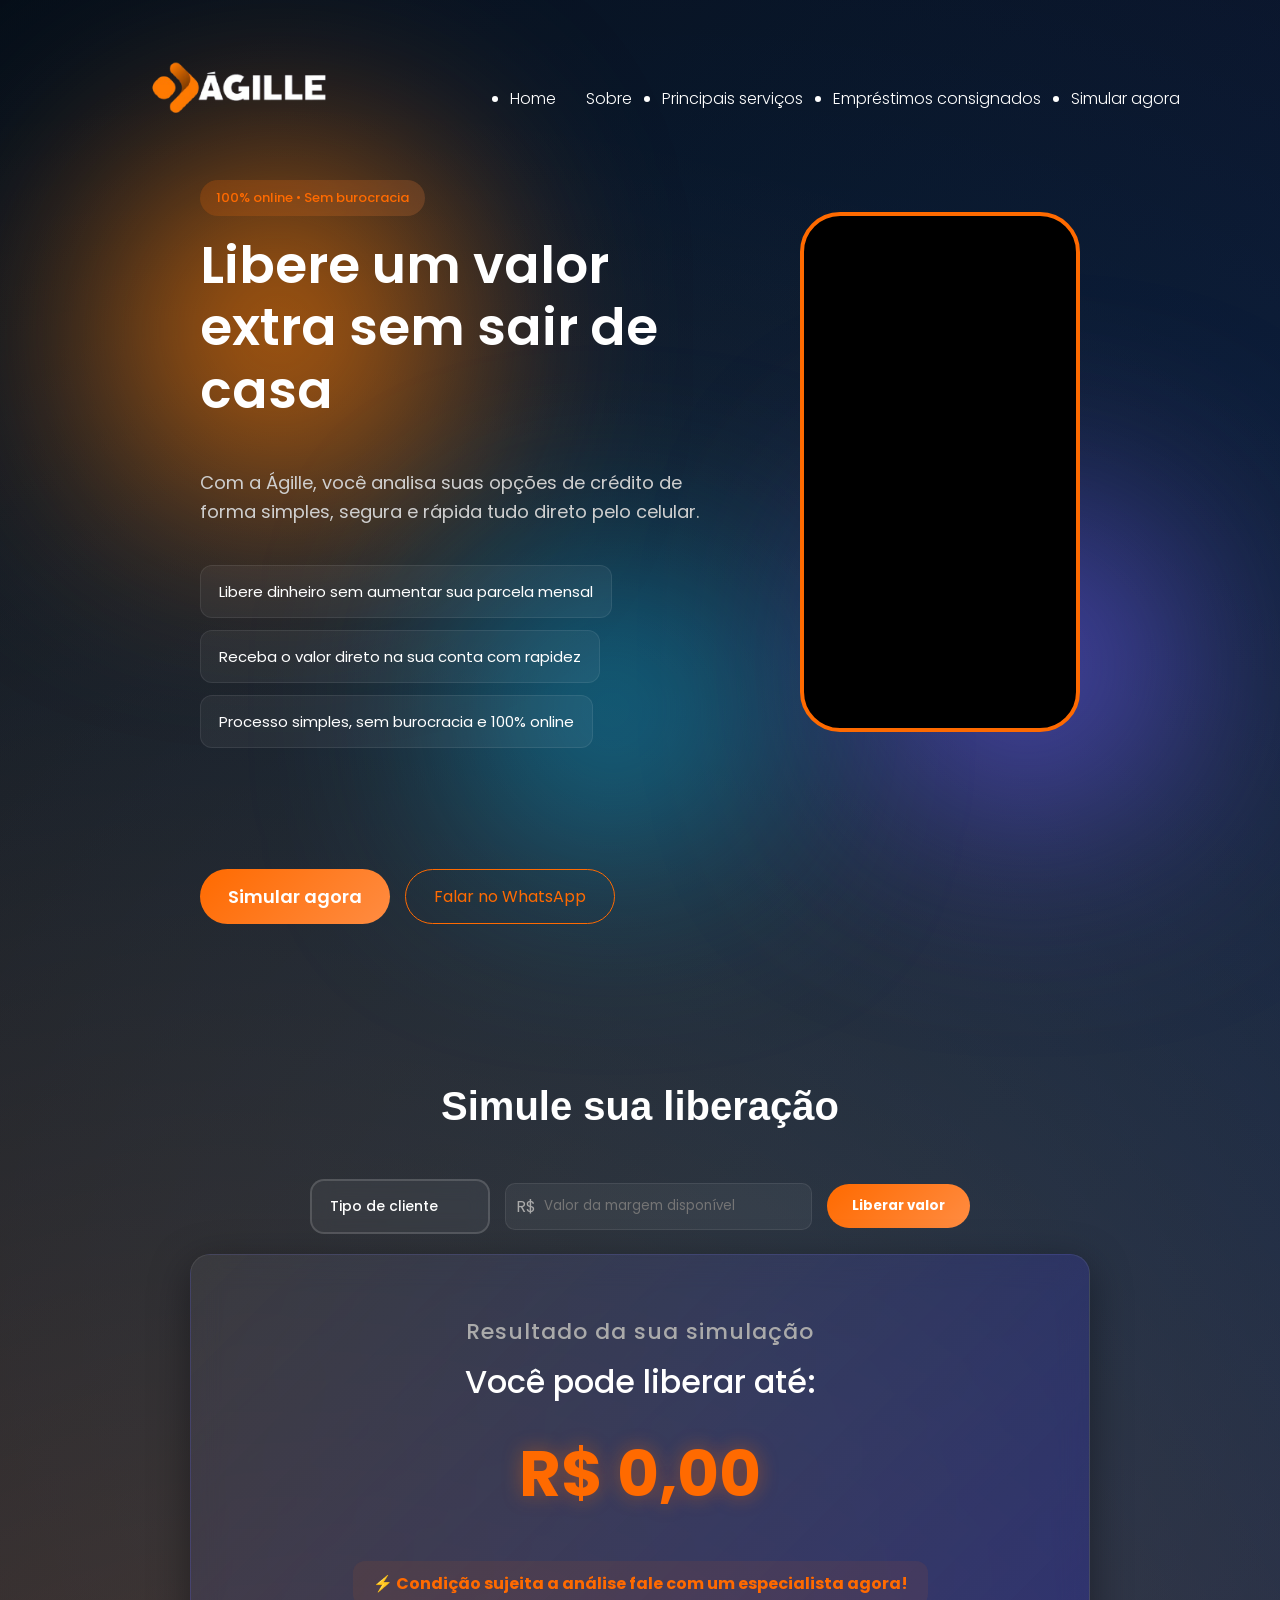
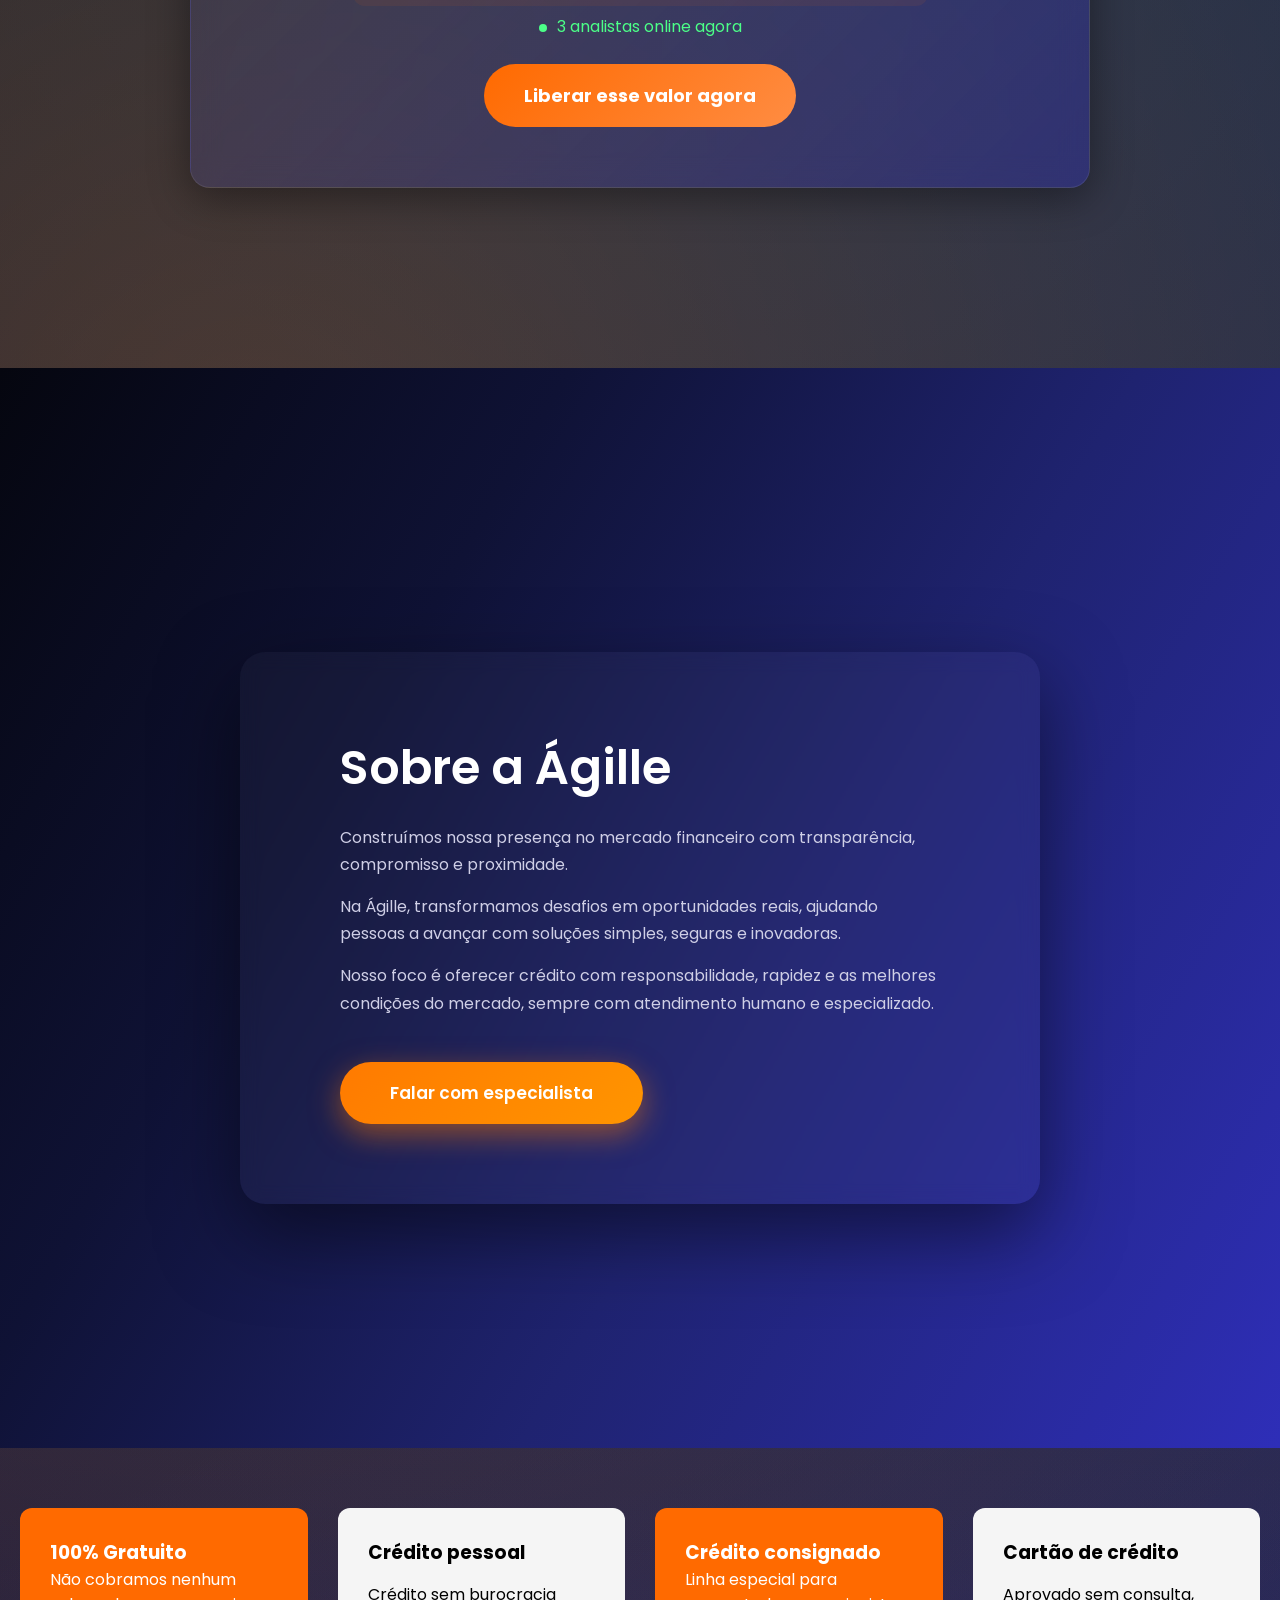
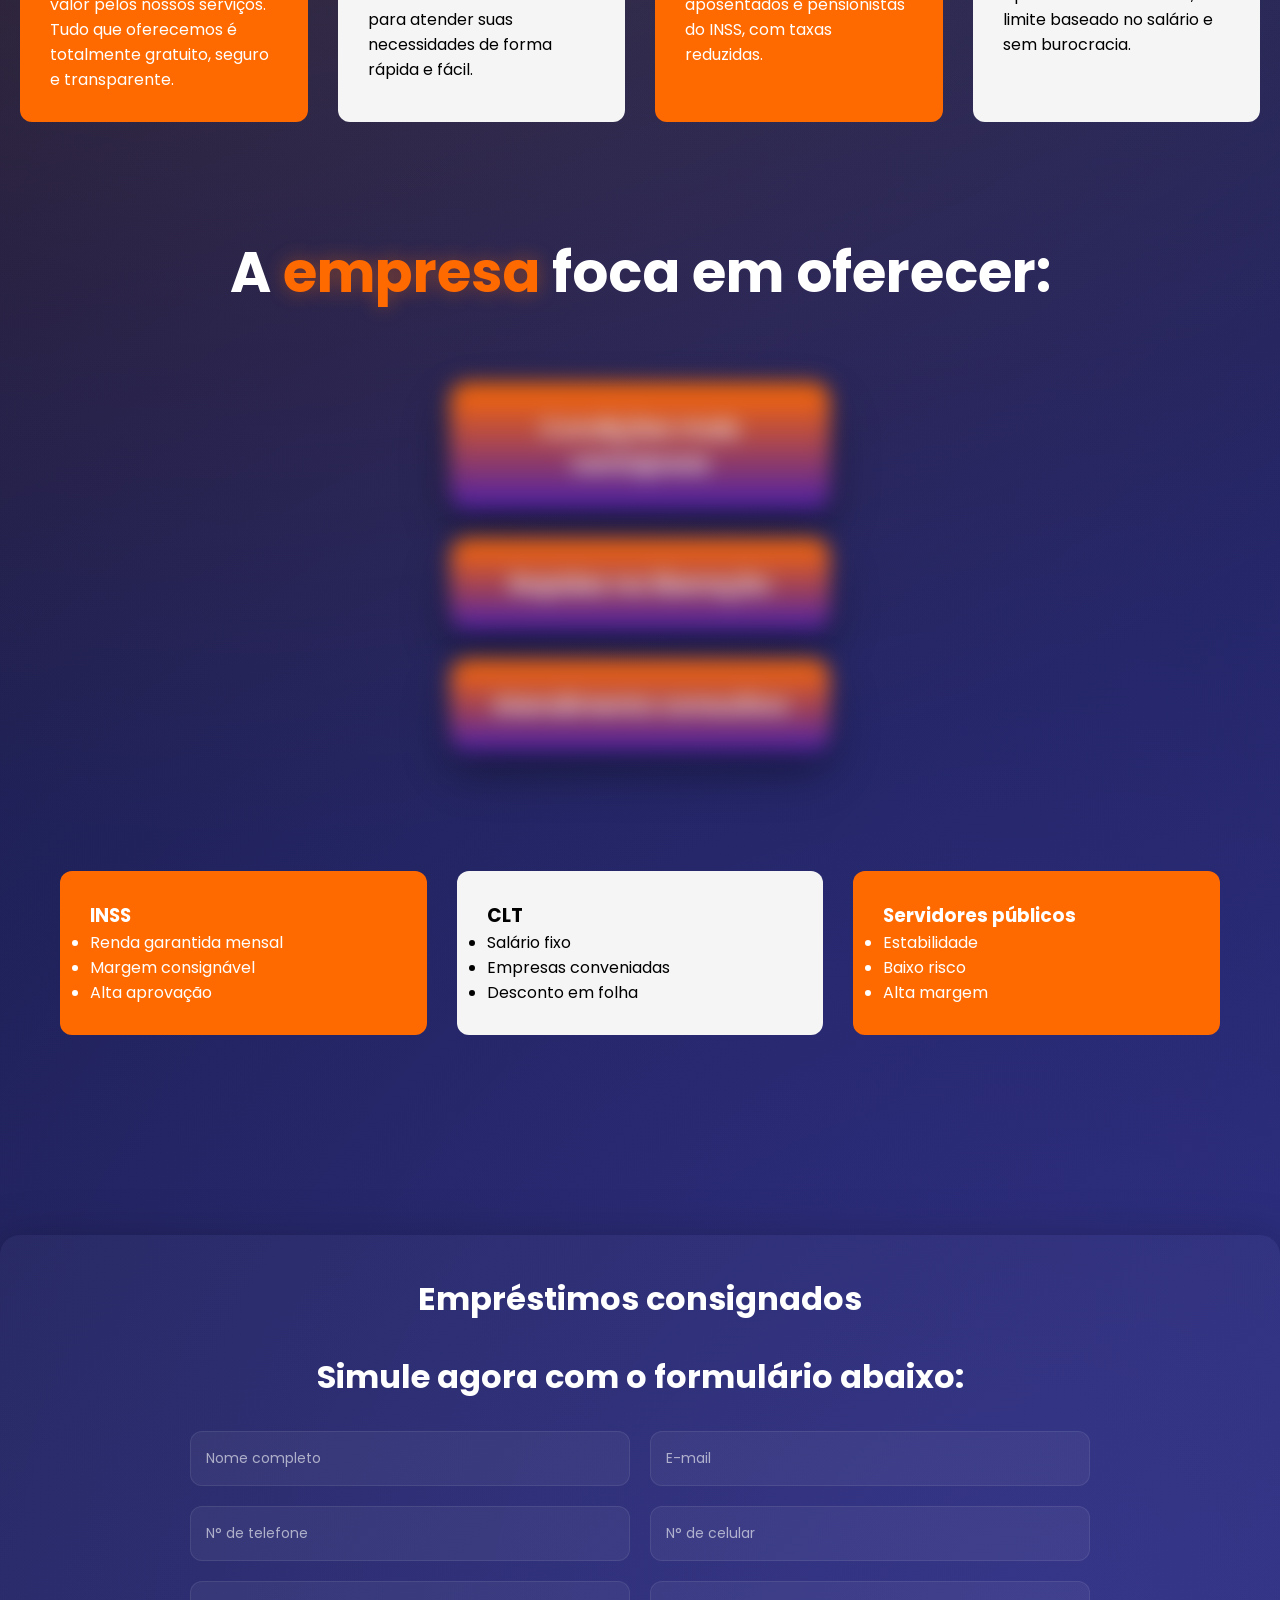
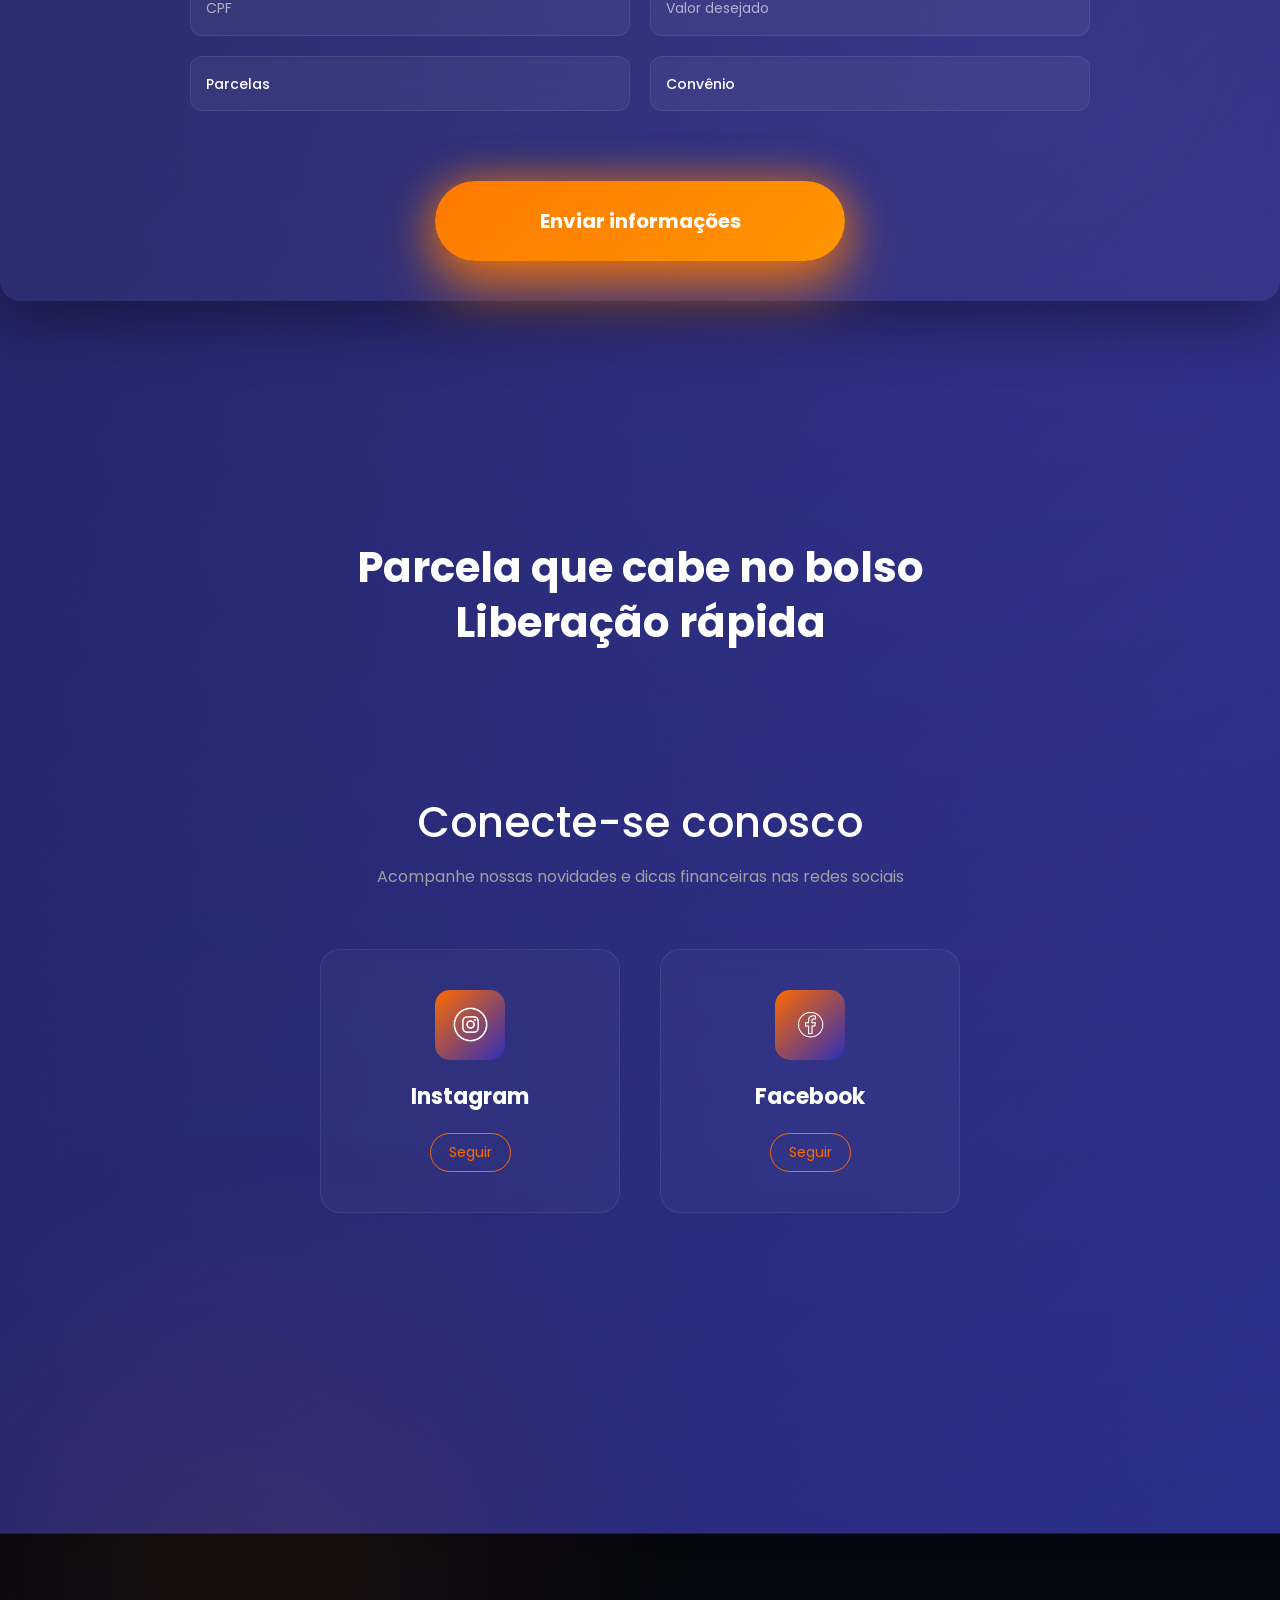
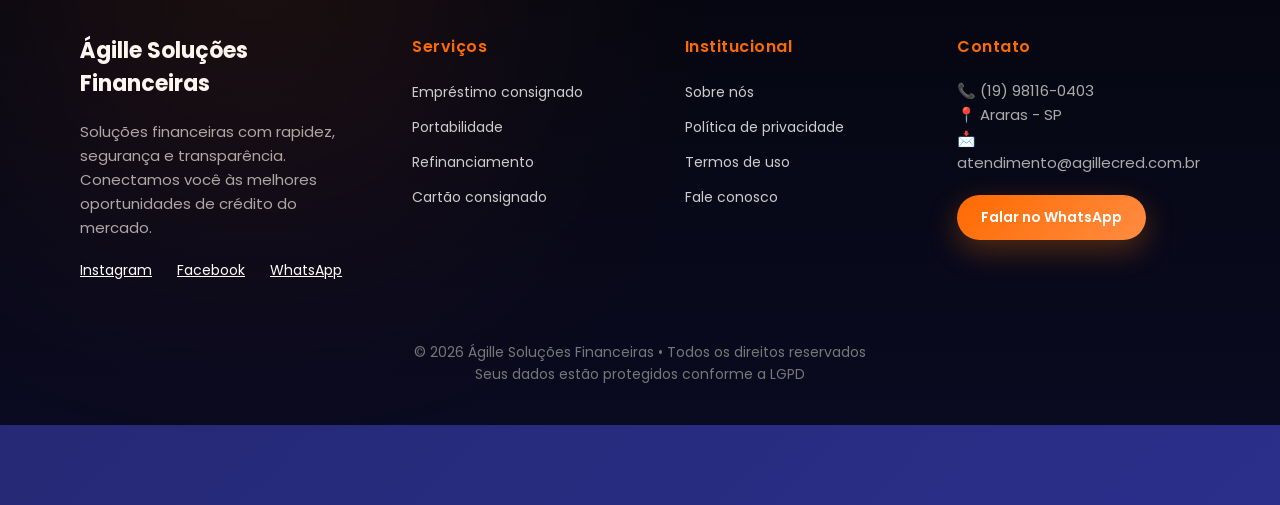
==== commit e7ad6f55: "modelo" ====
--- a/site.html
+++ b/site.html
@@ -11,6 +11,12 @@
 
 <body>
 
+  <div class="bg-effects">
+  <span></span>
+  <span></span>
+  <span></span>
+</div>
+
   <div class="navbar">
   <div class="logo">
     <img src="./logo.png" alt="Ágille">
@@ -26,7 +32,7 @@
   <!-- MENU -->
   <ul class="menu">
   <li><a href="#">Home</a></li>
-  <li><a href="#">Sobre</a></li>
+ <a href="#sobre">Sobre</a>
   <li><a href="#">Principais serviços</a></li>
 
   <!-- NOVO -->
@@ -101,7 +107,6 @@
   </video>
 
 </div>
-
 
 
 
@@ -162,6 +167,35 @@
 </section>
 
 </section>
+
+<section id="sobre" class="sobre-agille">
+
+  <div class="sobre-container">
+
+    <div class="sobre-texto">
+      <h2>Sobre a Ágille</h2>
+
+      <p>
+        Construímos nossa presença no mercado financeiro com transparência,
+        compromisso e proximidade.
+      </p>
+
+      <p>
+        Na Ágille, transformamos desafios em oportunidades reais, ajudando
+        pessoas a avançar com soluções simples, seguras e inovadoras.
+      </p>
+
+      <p>
+        Nosso foco é oferecer crédito com responsabilidade, rapidez e as
+        melhores condições do mercado, sempre com atendimento humano e
+        especializado.
+      </p>
+
+      <button class="btn-sobre">
+        Falar com especialista
+      </button>
+    </div>
+    
 </section>
 
   <!-- CARDS -->
@@ -188,6 +222,12 @@
     </div>
 
   </div>
+
+
+
+
+
+</section>
 
  <!-- NOVO DIFERENCIAL ANIMADO -->
 <section class="diferencial-novo">
@@ -312,6 +352,68 @@
 </section>
 
 
+
+<footer class="footer-pro">
+
+  <div class="footer-container">
+
+    <!-- COLUNA 1 -->
+    <div class="footer-col">
+      <h3>Ágille Soluções Financeiras</h3>
+      <p>
+        Soluções financeiras com rapidez, segurança e transparência.
+        Conectamos você às melhores oportunidades de crédito do mercado.
+      </p>
+
+      <div class="social">
+        <a href="#">Instagram</a>
+        <a href="#">Facebook</a>
+        <a href="#">WhatsApp</a>
+      </div>
+    </div>
+
+    <!-- COLUNA 2 -->
+    <div class="footer-col">
+      <h4>Serviços</h4>
+      <ul>
+        <li><a href="#">Empréstimo consignado</a></li>
+        <li><a href="#">Portabilidade</a></li>
+        <li><a href="#">Refinanciamento</a></li>
+        <li><a href="#">Cartão consignado</a></li>
+      </ul>
+    </div>
+
+    <!-- COLUNA 3 -->
+<div class="footer-col">
+  <h4>Institucional</h4>
+  <ul>
+    <li><a href="#">Sobre nós</a></li>
+    <li><a href="#">Política de privacidade</a></li>
+    <li><a href="#">Termos de uso</a></li>
+    <li><a href="#">Fale conosco</a></li>
+  </ul>
+</div>
+
+    <!-- COLUNA 4 -->
+    <div class="footer-col">
+      <h4>Contato</h4>
+      <p>📞 (19) 98116-0403</p>
+      <p>📍 Araras - SP</p>
+      <p>📩 atendimento@agillecred.com.br</p>
+
+      <a href="#" class="btn-footer">Falar no WhatsApp</a>
+    </div>
+
+  </div>
+
+  <!-- LINHA FINAL -->
+  <div class="footer-bottom">
+    © 2026 Ágille Soluções Financeiras • Todos os direitos reservados  
+    <br>
+     Seus dados estão protegidos conforme a LGPD
+  </div>
+</footer>
+
 <script src="./main.js">
   </script>
 </body>
--- a/estilo.css
+++ b/estilo.css
@@ -7,7 +7,12 @@
 }
 
 body {
-  background: linear-gradient(90deg, #0a0a0a 0%, #1a1a40 40%, #2e2eb8 100%);
+  background: 
+    radial-gradient(circle at 20% 30%, rgba(255,122,0,0.25), transparent 40%),
+    radial-gradient(circle at 80% 70%, rgba(106,92,255,0.2), transparent 40%),
+    radial-gradient(circle at 60% 20%, rgba(0,200,255,0.15), transparent 40%),
+    linear-gradient(135deg, #05060f, #1a1d4d, #2b2f8a);
+
   color: #fff;
   overflow-x: hidden;
 }
@@ -18,13 +23,13 @@
   top: 0;
   left: 0;
   width: 100%;
-  z-index: 1000;
+  z-index: 2000;
 
   display: flex;
   justify-content: space-between;
   align-items: center;
 
-  padding: 20px 80px;
+  padding: 20px 100px;
 
   transition: transform 0.3s ease;
 }
@@ -35,7 +40,7 @@
 }
 
 .logo img {
-  height: 100px;
+  height: 150px;
   width: auto;
   object-fit: contain;
   transition: 0.3s;
@@ -2586,4 +2591,913 @@
 .form-container h2 {
   text-align: center;
   width: 100%;
+}
+
+.footer-pro {
+  margin-top: 120px;
+  padding: 80px 20px 40px;
+
+  background: linear-gradient(180deg, #0d0d1f, #050510);
+  border-top: 1px solid rgba(255,255,255,0.08);
+}
+
+/* CONTAINER */
+.footer-container {
+  max-width: 1200px;
+  margin: 0 auto;
+
+  display: grid;
+  grid-template-columns: repeat(4, 1fr);
+  gap: 40px;
+}
+
+/* COLUNAS */
+.footer-col h3 {
+  color: #fff;
+  font-size: 22px;
+  margin-bottom: 15px;
+}
+
+.footer-col h4 {
+  color: #ff7a00;
+  margin-bottom: 15px;
+}
+
+.footer-col p {
+  color: #aaa;
+  font-size: 14px;
+  line-height: 1.6;
+}
+
+/* LINKS */
+.footer-col ul {
+  list-style: none;
+  padding: 0;
+}
+
+.footer-col ul li {
+  margin-bottom: 10px;
+}
+
+.footer-col ul li a {
+  color: #ccc;
+  text-decoration: none;
+  font-size: 14px;
+  transition: 0.2s;
+}
+
+.footer-col ul li a:hover {
+  color: #ff7a00;
+}
+
+/* SOCIAL */
+.social {
+  margin-top: 15px;
+}
+
+.social a {
+  display: inline-block;
+  margin-right: 10px;
+  color: #fff;
+  font-size: 14px;
+}
+
+/* BOTÃO */
+.btn-footer {
+  display: inline-block;
+  margin-top: 15px;
+
+  padding: 12px 20px;
+  border-radius: 25px;
+
+  background: linear-gradient(135deg, #ff7a00, #ff9500);
+  color: white;
+
+  font-size: 14px;
+  text-decoration: none;
+  font-weight: 600;
+
+  transition: 0.3s;
+}
+
+.btn-footer:hover {
+  transform: scale(1.05);
+}
+
+/* LINHA FINAL */
+.footer-bottom {
+  text-align: center;
+  margin-top: 50px;
+  font-size: 13px;
+  color: #777;
+}
+
+@media (max-width: 900px) {
+  .footer-container {
+    grid-template-columns: 1fr 1fr;
+  }
+}
+
+@media (max-width: 600px) {
+  .footer-container {
+    grid-template-columns: 1fr;
+    text-align: center;
+  }
+}
+
+.footer-pro {
+  margin-top: 220px; /* aumenta distância do conteúdo */
+  padding: 100px 20px 60px; /* mais espaço interno */
+}
+
+.footer-pro {
+  background: linear-gradient(180deg, #0a0a1a 0%, #050510 100%);
+  position: relative;
+}
+
+.footer-pro::before {
+  content: "";
+  position: absolute;
+  top: 0;
+  left: 50%;
+  transform: translateX(-50%);
+  width: 80%;
+  height: 1px;
+
+  background: linear-gradient(90deg, transparent, #ff7a00, transparent);
+  opacity: 0.4;
+}
+
+.footer-col h3 {
+  font-size: 24px;
+  font-weight: 700;
+}
+
+.footer-col h4 {
+  color: #ff7a00;
+  font-weight: 600;
+  letter-spacing: 0.5px;
+}
+
+.footer-col p {
+  color: #aaa;
+  font-size: 15px;
+  line-height: 1.7;
+}
+
+.footer-col ul li a {
+  position: relative;
+}
+
+.footer-col ul li a::after {
+  content: "";
+  position: absolute;
+  bottom: -2px;
+  left: 0;
+  width: 0%;
+  height: 1px;
+  background: #ff7a00;
+  transition: 0.3s;
+}
+
+.footer-col ul li a:hover::after {
+  width: 100%;
+}
+
+.btn-footer {
+  background: linear-gradient(135deg, #ff7a00, #ff9500);
+  box-shadow: 0 10px 30px rgba(255,122,0,0.3);
+}
+
+.btn-footer:hover {
+  transform: scale(1.05);
+  box-shadow: 0 15px 40px rgba(255,122,0,0.5);
+}
+
+.footer-bottom {
+  margin-top: 60px;
+  font-size: 13px;
+  color: #666;
+  line-height: 1.6;
+}
+
+.sobre-agille {
+  padding: 180px 20px 120px;
+  margin-top: 80px;
+  background: linear-gradient(90deg, #070714, #2e2ea8);
+}
+
+/* CONTAINER */
+.sobre-container {
+  max-width: 1300px;
+  margin: 0 auto;
+
+  display: flex;
+  align-items: center;
+  justify-content: space-between;
+  gap: 60px;
+}
+
+/* TEXTO */
+.sobre-texto {
+  max-width: 600px;
+}
+
+.sobre-texto h2 {
+  font-size: 72px; /* maior */
+  font-weight: 700;
+  margin-bottom: 30px;
+}
+
+.sobre-texto p {
+  font-size: 18px;
+  color: #ccc;
+  line-height: 1.8;
+  margin-bottom: 15px;
+}
+
+/* BOTÃO */
+.btn-sobre {
+  margin-top: 25px;
+
+  padding: 14px 35px;
+  border-radius: 30px;
+
+  background: linear-gradient(135deg, #ff7a00, #ff9500);
+  border: none;
+
+  color: #fff;
+  font-weight: 600;
+  cursor: pointer;
+
+  box-shadow: 0 10px 30px rgba(255,122,0,0.4);
+  transition: 0.3s;
+}
+
+.btn-sobre:hover {
+  transform: scale(1.05);
+}
+
+/* LADO VISUAL */
+.sobre-visual {
+  position: relative;
+  width: 400px;
+  height: 400px;
+}
+
+/* FORMAS (efeito moderno tipo imagem) */
+.shape {
+  position: absolute;
+  border-radius: 50%;
+  filter: blur(80px);
+  opacity: 0.8;
+}
+
+
+
+@media (max-width: 900px) {
+
+  .sobre-container {
+    flex-direction: column;
+    text-align: center;
+  }
+
+  .sobre-texto h2 {
+    font-size: 40px;
+  }
+
+  .sobre-visual {
+    margin-top: 40px;
+  }
+
+}
+
+.sobre-agille {
+  padding: 120px 20px;
+  background: linear-gradient(90deg, #070714, #2e2ea8);
+}
+
+/* CONTAINER */
+.sobre-container {
+  max-width: 1300px;
+  margin: 0 auto;
+
+  display: flex;
+  align-items: center;
+  justify-content: space-between;
+  gap: 60px;
+}
+
+/* TEXTO */
+.sobre-texto {
+  max-width: 600px;
+}
+
+.sobre-texto h2 {
+  font-size: 60px;
+  color: #fff;
+  margin-bottom: 20px;
+}
+
+.sobre-texto p {
+  font-size: 18px;
+  color: #ccc;
+  line-height: 1.8;
+  margin-bottom: 15px;
+}
+
+/* BOTÃO */
+.btn-sobre {
+  margin-top: 25px;
+
+  padding: 14px 35px;
+  border-radius: 30px;
+
+  background: linear-gradient(135deg, #ff7a00, #ff9500);
+  border: none;
+
+  color: #fff;
+  font-weight: 600;
+  cursor: pointer;
+
+  box-shadow: 0 10px 30px rgba(255,122,0,0.4);
+  transition: 0.3s;
+}
+
+.btn-sobre:hover {
+  transform: scale(1.05);
+}
+
+/* LADO VISUAL */
+.sobre-visual {
+  position: relative;
+  width: 400px;
+  height: 400px;
+}
+
+/* FORMAS (efeito moderno tipo imagem) */
+.shape {
+  position: absolute;
+  border-radius: 50%;
+  filter: blur(40px);
+}
+
+/* cores vivas */
+.shape1 {
+  width: 150px;
+  height: 150px;
+  background: #ff7a00;
+  top: 50px;
+  left: 50px;
+}
+
+.shape2 {
+  width: 180px;
+  height: 180px;
+  background: #6c5ce7;
+  top: 150px;
+  left: 120px;
+}
+
+.shape3 {
+  width: 120px;
+  height: 120px;
+  background: #ff00aa;
+  top: 80px;
+  left: 200px;
+}
+
+@media (max-width: 900px) {
+
+  .sobre-container {
+    flex-direction: column;
+    text-align: center;
+  }
+
+  .sobre-texto h2 {
+    font-size: 40px;
+  }
+
+  .sobre-visual {
+    margin-top: 40px;
+  }
+
+}
+
+.shape1 {
+  width: 180px;
+  height: 180px;
+  background: #ff7a00; /* laranja Ágille */
+  top: 80px;
+  left: 80px;
+}
+
+.shape2 {
+  width: 220px;
+  height: 220px;
+  background: #6c5ce7; /* roxo */
+  top: 180px;
+  left: 140px;
+}
+
+.shape3 {
+  width: 150px;
+  height: 150px;
+  background: #ff9500; /* laranja mais claro */
+  top: 120px;
+  left: 240px;
+}
+
+.shape {
+  animation: float 6s ease-in-out infinite;
+}
+
+@keyframes float {
+  0% { transform: translateY(0px); }
+  50% { transform: translateY(-20px); }
+  100% { transform: translateY(0px); }
+}
+
+.sobre-visual {
+  width: 450px;
+  height: 450px;
+
+  background: radial-gradient(circle at center,
+    rgba(255,122,0,0.15),
+    transparent 70%);
+}
+
+.sobre-agille {
+  padding: 260px 20px 140px; /* AUMENTA O TOPO */
+  display: flex;
+  justify-content: center;
+}
+
+ .sobre-container {
+  max-width: 1300px; /* MAIS LARGO */
+  padding: 80px 100px; /* MAIS ESPAÇO INTERNO */
+
+  background: rgba(255,255,255,0.03);
+  backdrop-filter: blur(10px);
+
+  border-radius: 25px;
+  box-shadow: 0 30px 80px rgba(0,0,0,0.5);
+}
+
+.btn-sobre {
+  margin-top: 30px;
+
+  padding: 16px 40px;
+  border-radius: 30px;
+
+  background: linear-gradient(135deg, #ff7a00, #ff9500);
+  border: none;
+
+  color: #fff;
+  font-weight: 600;
+  font-size: 16px;
+
+  cursor: pointer;
+
+  box-shadow: 0 10px 30px rgba(255,122,0,0.5);
+  transition: 0.3s;
+}
+
+.btn-sobre:hover {
+  transform: scale(1.06);
+  box-shadow: 0 15px 40px rgba(255,122,0,0.7);
+}
+
+.tag-sobre {
+  display: inline-block;
+  padding: 6px 14px;
+
+  border-radius: 20px;
+  background: rgba(255,122,0,0.1);
+
+  color: #ff7a00;
+  font-size: 13px;
+  margin-bottom: 15px;
+}
+
+
+.sobre-texto p {
+  font-size: 20px; /* antes era 18 */
+  line-height: 2;
+  margin-bottom: 20px;
+}
+
+.btn-sobre {
+  padding: 18px 50px;
+  font-size: 17px;
+  border-radius: 40px;
+}
+
+.sobre-agille {
+  display: flex;
+  justify-content: center;
+  align-items: center;
+
+  min-height: -10vh; /* ocupa mais tela */
+}
+
+html {
+  scroll-behavior: smooth;
+}
+
+#sobre {
+  scroll-margin-top: 120px;
+}
+
+
+#sobre {
+  scroll-margin-top: 140px;
+}
+
+.sobre-agille {
+  min-height: 120vh; 
+  display: flex;
+  align-items: center;
+  justify-content: center;
+
+  padding-top: 180px;
+}
+
+.sobre-container {
+  margin-top: 40px;
+}
+
+
+.bg-effects span {
+  position: fixed;
+  border-radius: 50%;
+  filter: blur(120px);
+  z-index: -1;
+}
+
+.bg-effects span:nth-child(1) {
+  width: 300px;
+  height: 300px;
+  background: #ff7a00;
+  top: 20%;
+  left: 10%;
+}
+
+.bg-effects span:nth-child(2) {
+  width: 250px;
+  height: 250px;
+  background: #6a5cff;
+  top: 60%;
+  right: 10%;
+}
+
+.bg-effects span:nth-child(3) {
+  width: 200px;
+  height: 200px;
+  background: #00c8ff;
+  bottom: 10%;
+  left: 40%;
+}
+body {
+  position: relative;
+}
+
+.footer-pro {
+  background: linear-gradient(180deg, #05060f, #0a0a20);
+  padding: 100px 80px 40px;
+  position: relative;
+}
+
+/* CONTAINER */
+.footer-container {
+  display: grid;
+  grid-template-columns: repeat(4, 1fr);
+  gap: 60px;
+  max-width: 1300px;
+  margin: 0 auto;
+}
+
+/* COLUNAS */
+.footer-col h3 {
+  font-size: 22px;
+  margin-bottom: 20px;
+}
+
+.footer-col h4 {
+  font-size: 16px;
+  color: #ff6a00;
+  margin-bottom: 20px;
+}
+
+.footer-col p {
+  color: #aaa;
+  line-height: 1.6;
+}
+
+/* LISTAS */
+.footer-col ul {
+  list-style: none;
+}
+
+.footer-col ul li {
+  margin-bottom: 10px;
+}
+
+.footer-col ul a {
+  color: #ccc;
+  text-decoration: none;
+  transition: 0.3s;
+}
+
+.footer-col ul a:hover {
+  color: #ff6a00;
+}
+
+/* SOCIAL */
+.footer-col .social {
+  margin-top: 20px;
+  display: flex;
+  gap: 15px;
+}
+
+.footer-col .social a {
+  color: #fff;
+  font-size: 14px;
+}
+
+/* BOTÃO */
+.btn-footer {
+  margin-top: 20px;
+  display: inline-block;
+  padding: 12px 24px;
+  border-radius: 30px;
+  background: linear-gradient(135deg, #ff6a00, #ff8c42);
+  color: white;
+  text-decoration: none;
+  font-weight: 600;
+  transition: 0.3s;
+}
+
+.btn-footer:hover {
+  transform: scale(1.05);
+  box-shadow: 0 10px 25px rgba(255,106,0,0.4);
+}
+
+/* LINHA FINAL */
+.footer-bottom {
+  text-align: center;
+  margin-top: 60px;
+  color: #777;
+  font-size: 14px;
+}
+
+.footer-pro::before {
+  content: "";
+  position: absolute;
+  top: -100px;
+  left: 20%;
+  width: 300px;
+  height: 300px;
+  background: #ff6a00;
+  filter: blur(140px);
+  opacity: 0.2;
+}
+
+@media (max-width: 900px) {
+  .footer-container {
+    grid-template-columns: 1fr;
+    text-align: center;
+  }
+
+  .footer-col .social {
+    justify-content: center;
+  }
+}
+.sobre-texto h2 {
+  font-size: 48px;
+  margin-bottom: 20px;
+}
+
+.sobre-texto h2 span {
+  color: #ff7a00;
+}
+
+.sobre-agille {
+  background: linear-gradient(
+    120deg,
+    #05060f 0%,
+    #0f1235 30%,
+    #1f2370 60%,
+    #2e2eb8 100%
+  );
+  
+  padding: 120px 20px;
+}
+
+.sobre-texto h2 {
+  font-size: 48px;
+  font-weight: 600;
+  margin-bottom: 20px;
+}
+
+.sobre-texto p {
+  color: #cfcfe6;
+  font-size: 16px;
+  line-height: 1.7;
+  margin-bottom: 15px;
+}
+
+.resultado-box {
+  max-width: 900px;   /* antes menor */
+  margin: 0 auto;
+  text-align: center;
+}
+
+html {
+  scroll-behavior: smooth;
+}
+
+
+/* ========================= */
+/* RESPONSIVO GLOBAL MASTER */
+/* ========================= */
+
+/* EVITA ESTOURO */
+img, video {
+  max-width: 100%;
+  height: auto;
+}
+
+/* CONTAINER FLEX PADRÃO */
+.container,
+.sobre-container {
+  flex-wrap: wrap;
+}
+
+/* TEXTOS ESCALÁVEIS */
+h1, h2, h3 {
+  word-break: break-word;
+}
+
+/* ========================= */
+/* NOTEBOOK (até 1200px) */
+/* ========================= */
+@media (max-width: 1200px) {
+
+  .container {
+    gap: 40px;
+  }
+
+  .cards {
+    grid-template-columns: repeat(2, 1fr);
+  }
+
+  .footer-container {
+    grid-template-columns: repeat(2, 1fr);
+  }
+
+  .sobre-container {
+    padding: 60px 40px;
+  }
+}
+
+/* ========================= */
+/* TABLET (até 900px) */
+/* ========================= */
+@media (max-width: 900px) {
+
+  .container {
+    flex-direction: column;
+    text-align: center;
+  }
+
+  .hero-text {
+    align-items: center;
+  }
+
+  .cards {
+    grid-template-columns: 1fr 1fr;
+  }
+
+  .card,
+  .publico {
+    width: 100%;
+  }
+
+  .form-grid {
+    grid-template-columns: 1fr;
+  }
+
+  .sobre-container {
+    flex-direction: column;
+    text-align: center;
+  }
+
+}
+
+/* ========================= */
+/* CELULAR (até 768px) */
+/* ========================= */
+@media (max-width: 768px) {
+
+  /* NAV */
+  .menu {
+    display: none;
+  }
+
+  .navbar {
+    padding: 12px 16px;
+  }
+
+  /* HERO */
+  .hero-text h1 {
+    font-size: 30px;
+  }
+
+  /* CARDS */
+  .cards {
+    grid-template-columns: 1fr;
+  }
+
+  /* SOCIAL */
+  .social-box {
+    width: 100%;
+  }
+
+  /* FORM */
+  .form-container {
+    padding: 40px 20px;
+    transform: none; /* evita zoom quebrado */
+  }
+
+  .btn-enviar {
+    width: 100%;
+    height: 60px;
+  }
+
+}
+
+/* ========================= */
+/* CELULAR PEQUENO (até 480px) */
+/* ========================= */
+@media (max-width: 480px) {
+
+  .hero-text h1 {
+    font-size: 24px;
+  }
+
+  .titulo,
+  .titulo-principal {
+    font-size: 26px;
+  }
+
+  #valorResultado {
+    font-size: 32px;
+  }
+
+  .phone {
+    width: 150px;
+    height: 300px;
+  }
+
+  .card-dif {
+    width: 100%;
+  }
+
+}
+
+@media (max-width: 768px) {
+  body, html {
+    width: 100%;
+    overflow-x: hidden;
+  }
+
+  .container,
+  .sobre-container,
+  .form-container {
+    max-width: 100%;
+    width: 100%;
+    margin: 0;
+    padding-left: 16px;
+    padding-right: 16px;
+  }
+
+  
+}
+
+@media (max-width: 768px) {
+  body, html {
+    width: 100%;
+    overflow-x: hidden;
+  }
+
+  .container,
+  .sobre-container,
+  .form-container {
+    max-width: 100%;
+    width: 100%;
+    margin: 0;
+    padding-left: 16px;
+    padding-right: 16px;
+  }
 }
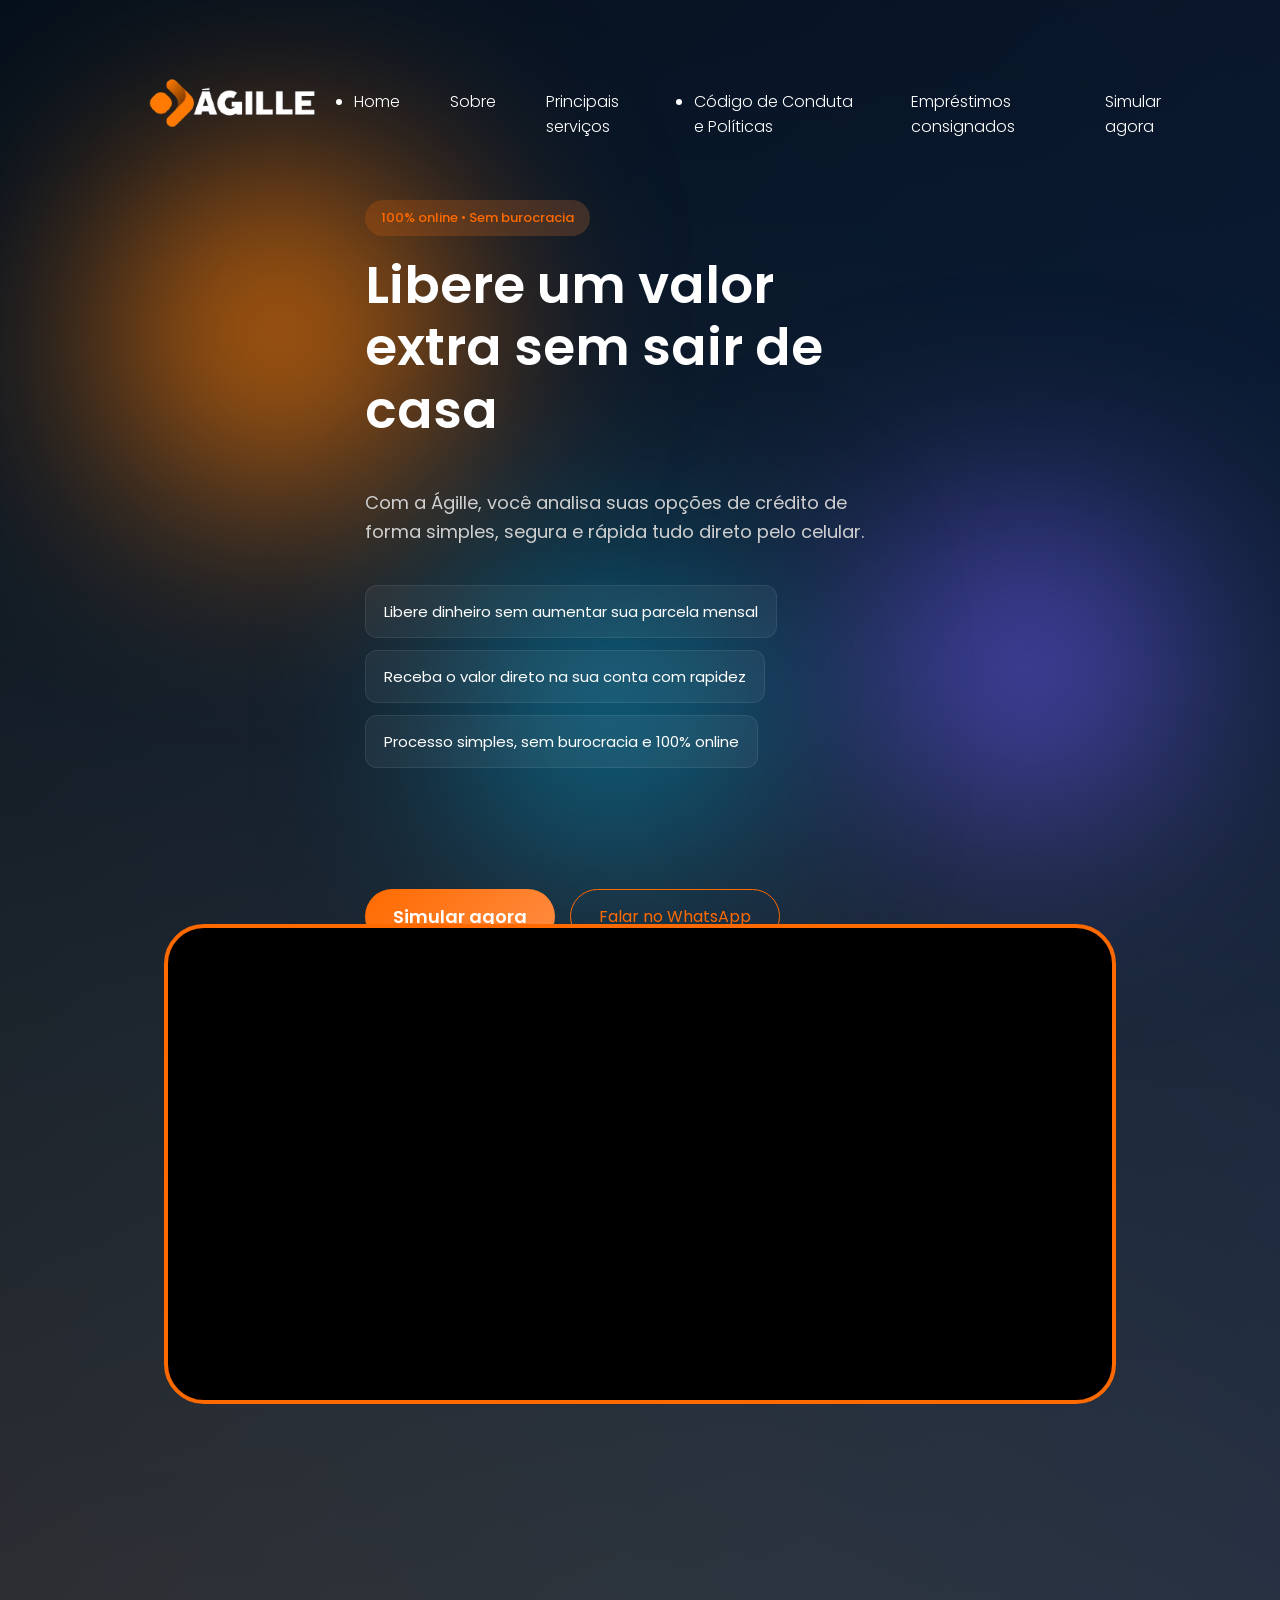
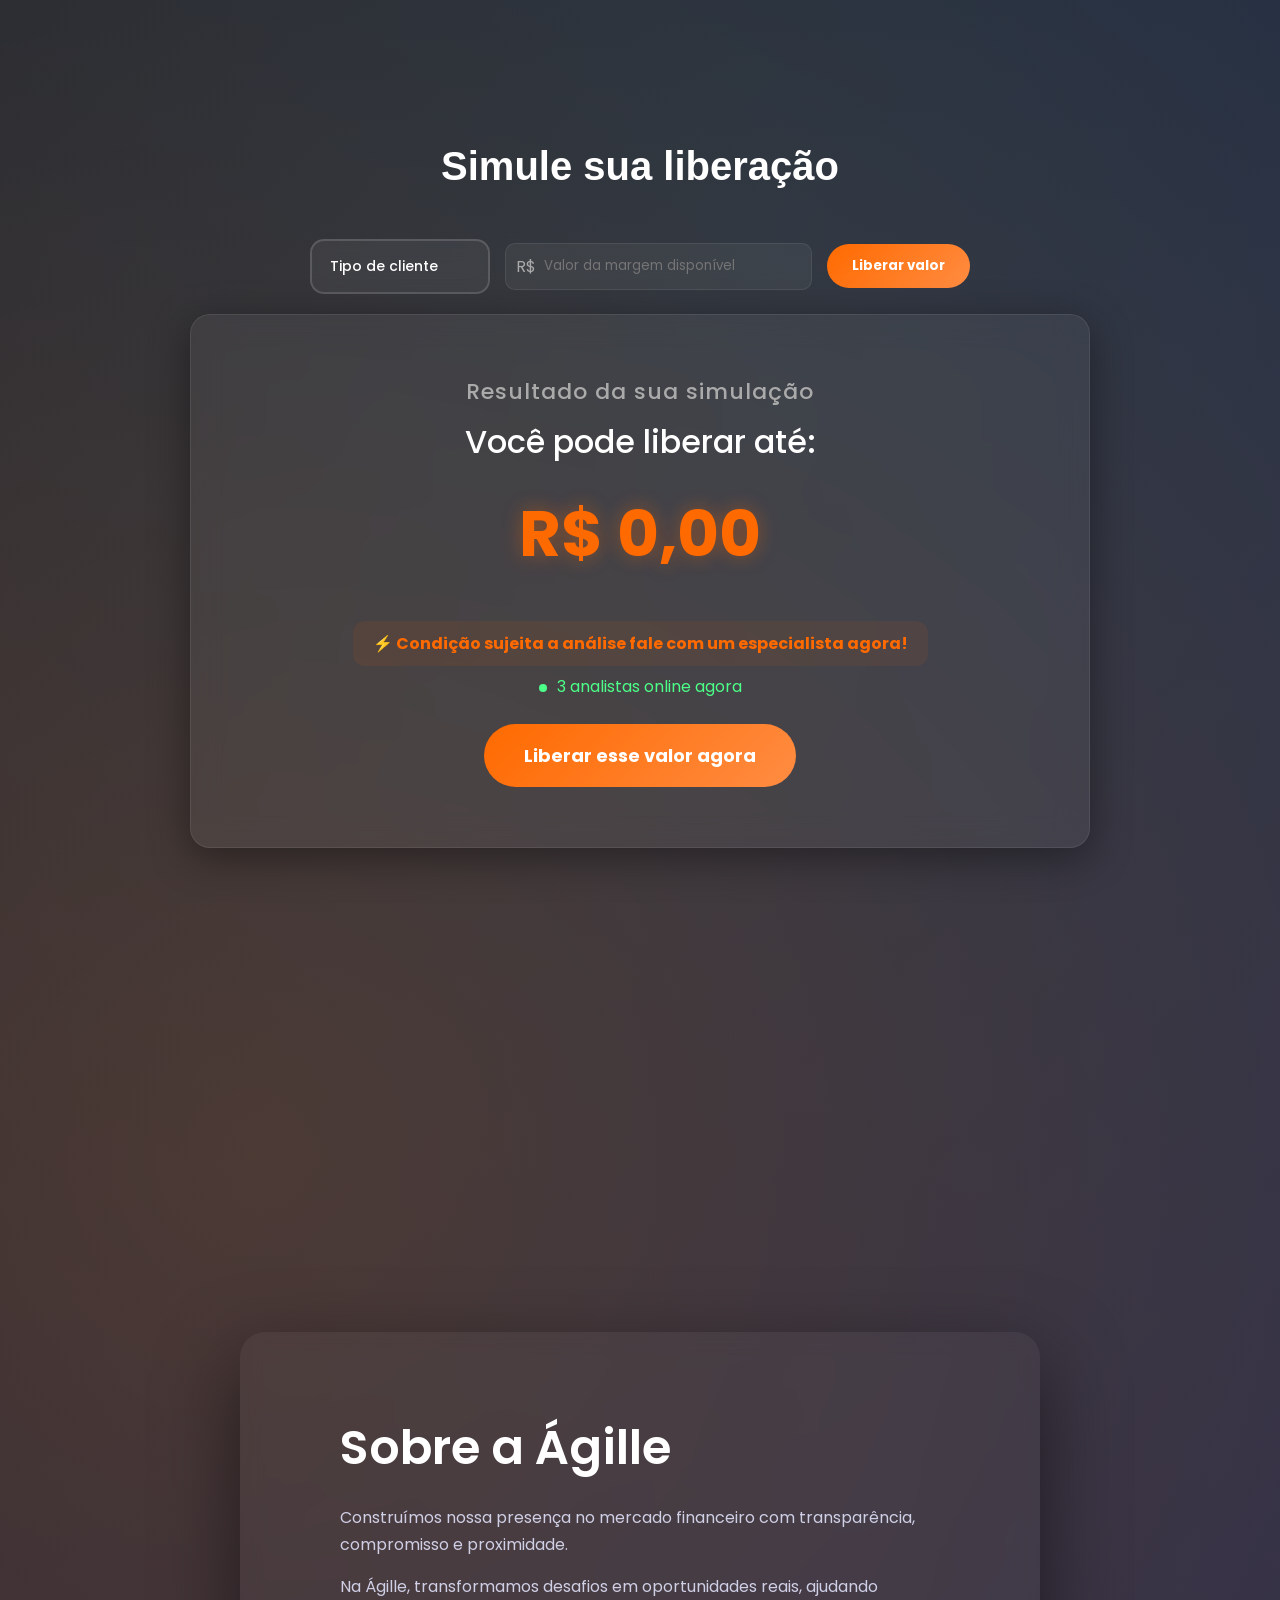
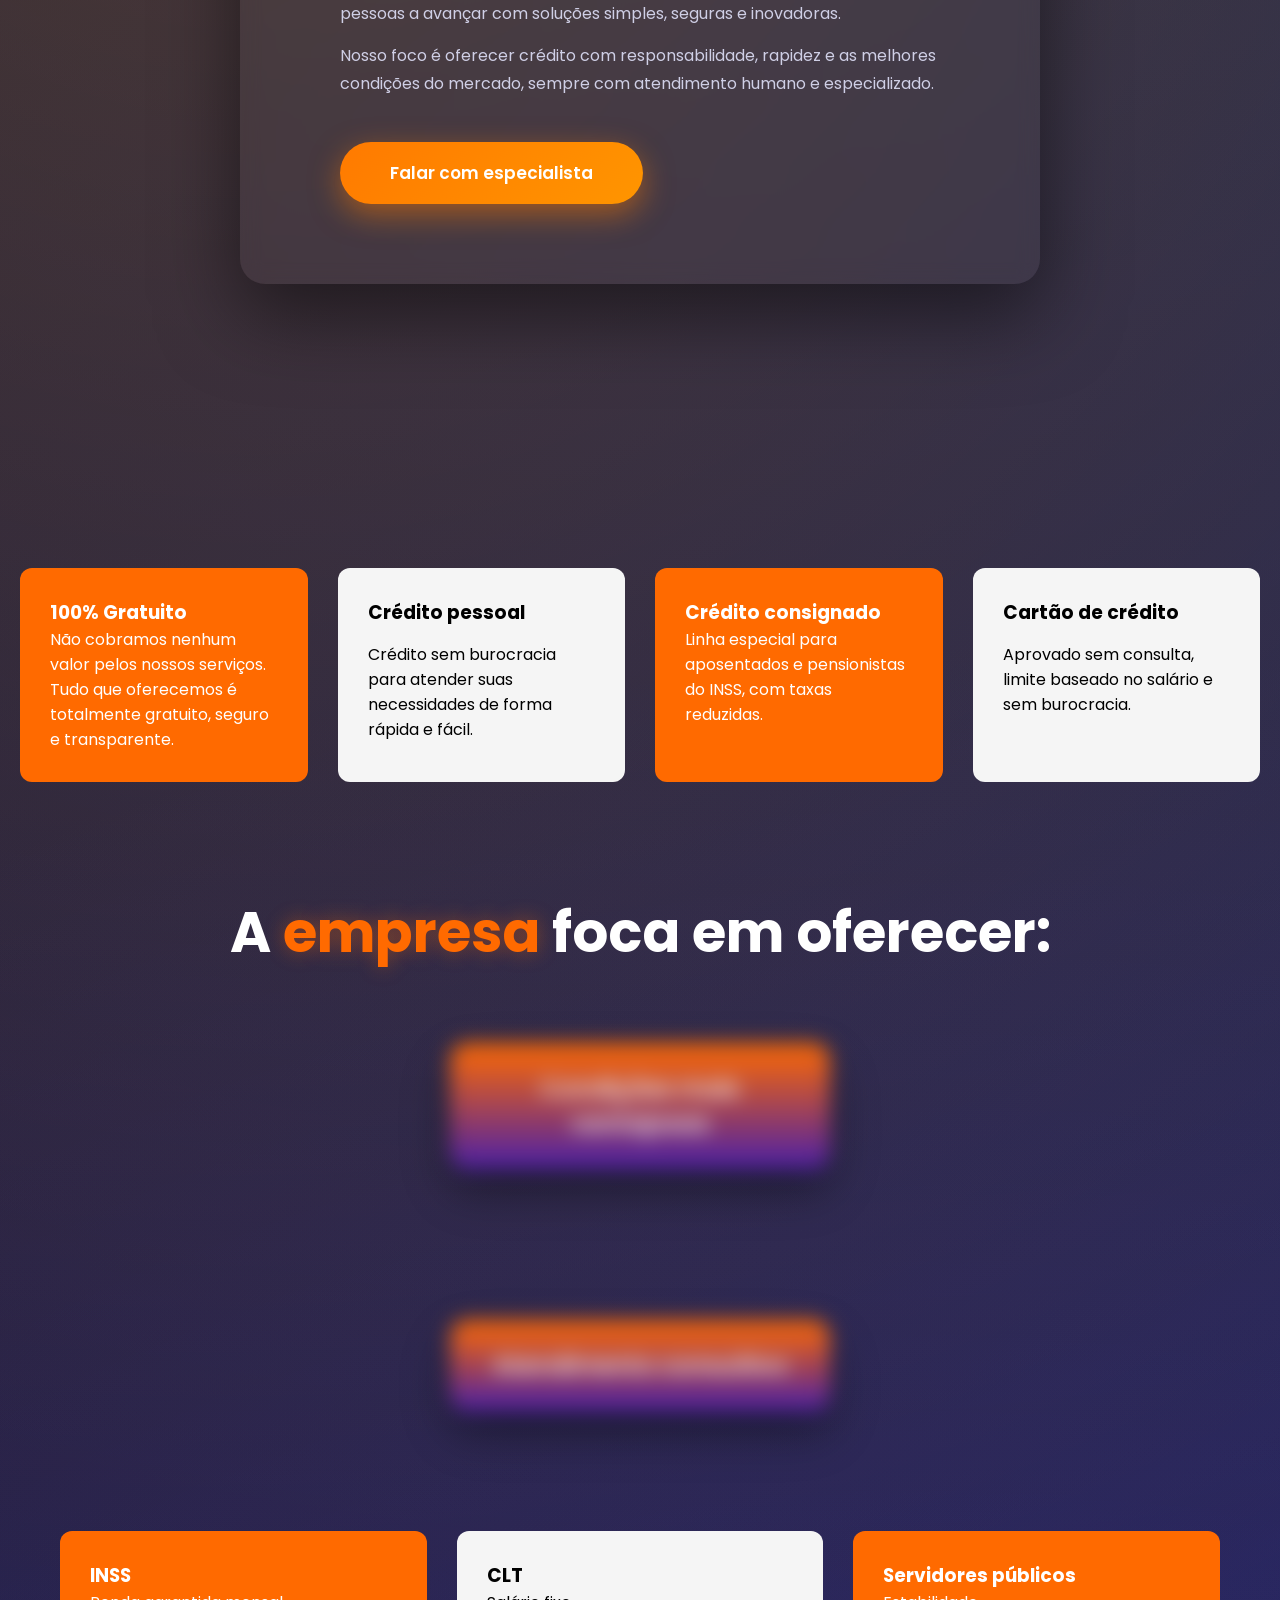
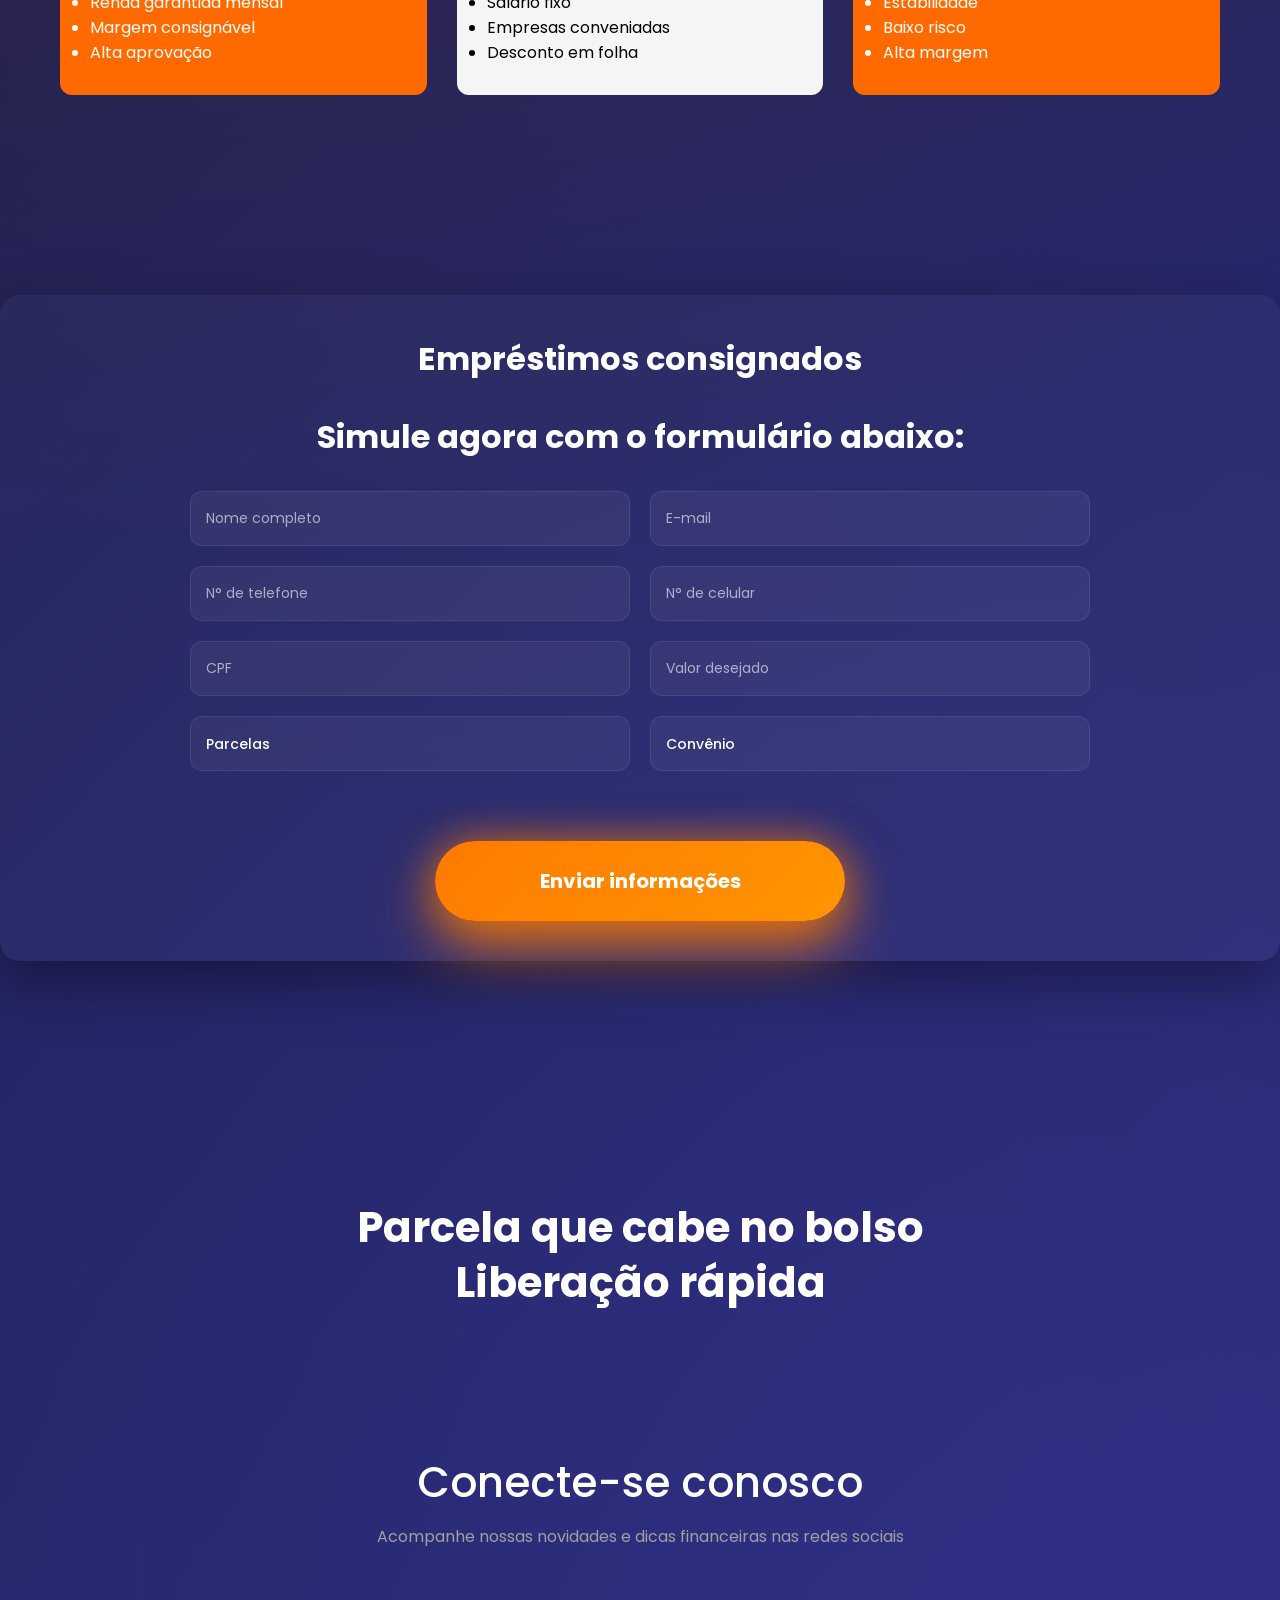
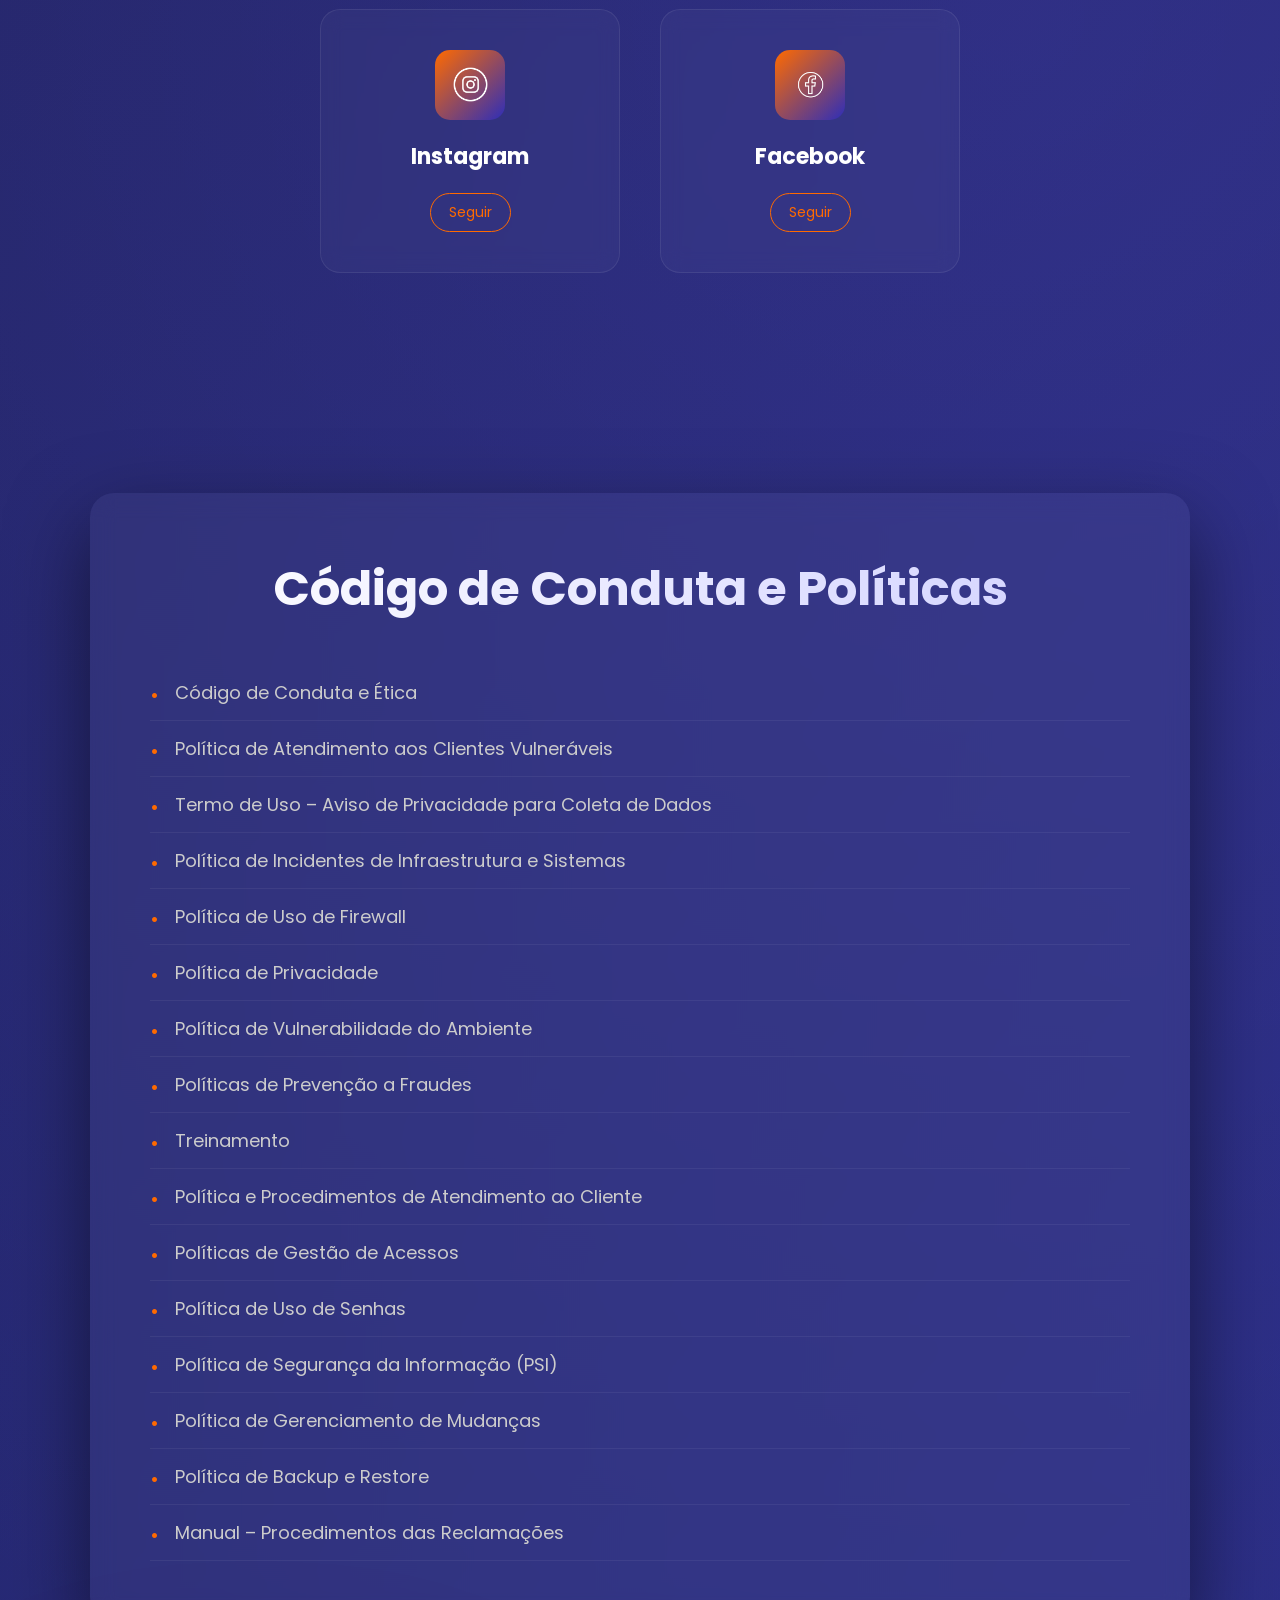
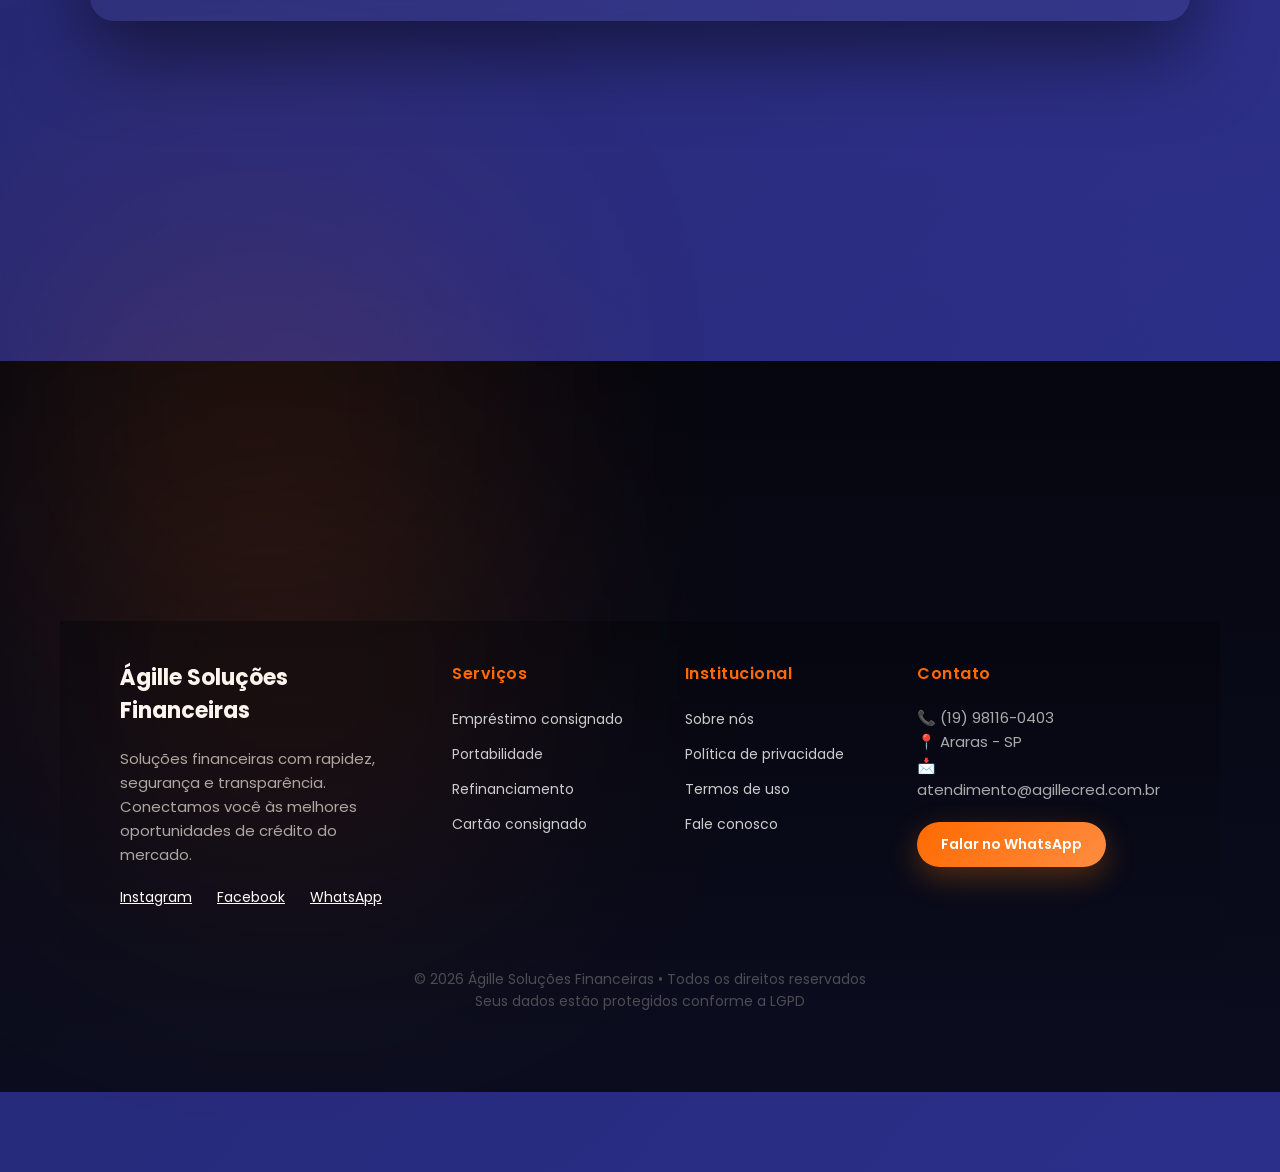
==== commit 13a59819: "dados" ====
--- a/site.html
+++ b/site.html
@@ -33,12 +33,12 @@
   <ul class="menu">
   <li><a href="#">Home</a></li>
  <a href="#sobre">Sobre</a>
-  <li><a href="#">Principais serviços</a></li>
+<a href="#servicos">Principais serviços</a>
 
   <!-- NOVO -->
-  <li><a href="consignado.html">Empréstimos consignados</a></li>
-
-  <li><a href="#">Simular agora</a></li>
+    <li><a href="#politicas">Código de Conduta e Políticas</a></li>
+<a href="#consignado">Empréstimos consignados</a>
+<a href="#simulador">Simular agora</a>
 </ul>
 </div> 
 
@@ -199,7 +199,7 @@
 </section>
 
   <!-- CARDS -->
-  <div class="cards">
+ <div id="servicos" class="cards">
 
     <div id="servicos" class="publico orange">
       <h3>100% Gratuito</h3>
@@ -280,9 +280,9 @@
   </div>
 
 
-  <section class="formulario-pro">
-
- <h2>Empréstimos consignados</h2>
+ <section id="consignado" class="formulario-pro">
+
+ <h2 id="consignado">Empréstimos consignados</h2>
 <h2>Simule agora com o formulário abaixo:</h2>
 
   <div class="form-grid">
@@ -351,7 +351,38 @@
   </div>
 </section>
 
-
+</section> <!-- social-section -->
+
+<!-- 👇 COLE AQUI -->
+<section id="politicas" class="politicas">
+  <div class="politicas-container">
+
+    <h2>Código de Conduta e Políticas</h2>
+
+    <ul class="politicas-lista">
+      <li>Código de Conduta e Ética</li>
+      <li>Política de Atendimento aos Clientes Vulneráveis</li>
+      <li>Termo de Uso – Aviso de Privacidade para Coleta de Dados</li>
+      <li>Política de Incidentes de Infraestrutura e Sistemas</li>
+      <li>Política de Uso de Firewall</li>
+      <li>Política de Privacidade</li>
+      <li>Política de Vulnerabilidade do Ambiente</li>
+      <li>Políticas de Prevenção a Fraudes</li>
+      <li>Treinamento</li>
+      <li>Política e Procedimentos de Atendimento ao Cliente</li>
+      <li>Políticas de Gestão de Acessos</li>
+      <li>Política de Uso de Senhas</li>
+      <li>Política de Segurança da Informação (PSI)</li>
+      <li>Política de Gerenciamento de Mudanças</li>
+      <li>Política de Backup e Restore</li>
+      <li>Manual – Procedimentos das Reclamações</li>
+    </ul>
+
+  </div>
+</section>
+
+<!-- 👇 SEU FOOTER CONTINUA -->
+<footer class="footer-pro">
 
 <footer class="footer-pro">
 
--- a/estilo.css
+++ b/estilo.css
@@ -40,7 +40,7 @@
 }
 
 .logo img {
-  height: 150px;
+  height: 180px;
   width: auto;
   object-fit: contain;
   transition: 0.3s;
@@ -52,7 +52,7 @@
 
 .menu {
   display: flex;
-  gap: 30px;
+  gap: 50px;
 }
 
 .menu a {
@@ -79,16 +79,16 @@
 
 /* HERO */
 .container {
-  max-width: 1200px; /* aumenta largura */
+  max-width: 1300px; /* aumenta largura */
   margin: 0 auto;
 
   display: flex;
   align-items: center;
   justify-content: center; /* 🔥 CENTRALIZA */
 
-  gap: 80px; /* mais espaçamento bonito */
-
-  padding: 140px 40px 60px;
+  gap: 60px; /* mais espaçamento bonito */
+
+  padding: 50px 40px 60px;
 }
 
 .hero-text {
@@ -137,7 +137,7 @@
 }
 
 .phone {
-  width: 280px;
+  height: 500px;
   height: 520px;
   border: 4px solid #ff6a00;
   border-radius: 40px;
@@ -731,7 +731,7 @@
 
 /* TÍTULO */
 .titulo {
-  font-size: 48px;
+  font-size: 44px;
   color: #fff;
   margin-bottom: 60px;
 }
@@ -2509,8 +2509,8 @@
   margin: 50px auto 0 auto; /* 🔥 centraliza */
   display: block;
 }
-.form-section {
-  min-height: 100vh;
+.container {
+  padding: 50px 60px;
 
   display: flex;
   align-items: center;
@@ -2522,7 +2522,7 @@
 .form-container {
 
 .form-container 
-  text-align: center; /* 🔥 centraliza título */
+  text-align center; /* 🔥 centraliza título */
 
   display: flex;
   flex-direction: column;
@@ -2539,7 +2539,6 @@
 }
 
 .form-section {
-  min-height: 100vh;
 
   display: flex;
   align-items: center;
@@ -2594,11 +2593,7 @@
 }
 
 .footer-pro {
-  margin-top: 120px;
-  padding: 80px 20px 40px;
-
-  background: linear-gradient(180deg, #0d0d1f, #050510);
-  border-top: 1px solid rgba(255,255,255,0.08);
+  background: transparent;
 }
 
 /* CONTAINER */
@@ -2873,8 +2868,7 @@
 }
 
 .sobre-agille {
-  padding: 120px 20px;
-  background: linear-gradient(90deg, #070714, #2e2ea8);
+  background: transparent;
 }
 
 /* CONTAINER */
@@ -3163,9 +3157,27 @@
 }
 
 .footer-pro {
-  background: linear-gradient(180deg, #05060f, #0a0a20);
-  padding: 100px 80px 40px;
-  position: relative;
+  padding: 40px 60px; /* antes estava muito alto */
+  background: linear-gradient(180deg, #05060f, #0b0d1f);
+}
+
+.footer-container {
+  max-width: 1200px;
+  margin: 0 auto;
+}
+
+.footer-grid {
+  display: grid;
+  grid-template-columns: repeat(4, 1fr);
+  gap: 40px; /* diminui espaço entre colunas */
+  align-items: flex-start;
+}
+
+.footer-bottom {
+  margin-top: 30px;
+  text-align: center;
+  font-size: 13px;
+  opacity: 0.6;
 }
 
 /* CONTAINER */
@@ -3282,16 +3294,9 @@
   color: #ff7a00;
 }
 
-.sobre-agille {
-  background: linear-gradient(
-    120deg,
-    #05060f 0%,
-    #0f1235 30%,
-    #1f2370 60%,
-    #2e2eb8 100%
-  );
-  
-  padding: 120px 20px;
+.resultado-box {
+  background: rgba(255,255,255,0.05);
+  backdrop-filter: blur(15px);
 }
 
 .sobre-texto h2 {
@@ -3500,4 +3505,119 @@
     padding-left: 16px;
     padding-right: 16px;
   }
+}
+
+/* ========================= */
+/* POLÍTICAS (ESTILO BANCO) */
+/* ========================= */
+
+.politicas {
+  padding: 120px 20px;
+  display: flex;
+  justify-content: center;
+}
+
+.politicas-container {
+  max-width: 1100px;
+  width: 100%;
+
+  background: rgba(255,255,255,0.04);
+  backdrop-filter: blur(12px);
+
+  border-radius: 24px;
+  padding: 60px;
+
+  box-shadow: 0 30px 80px rgba(0,0,0,0.5);
+}
+
+/* TÍTULO */
+.politicas-container h2 {
+  font-size: 48px;
+  text-align: center;
+  margin-bottom: 40px;
+
+  background: linear-gradient(90deg, #fff, #d1d1ff);
+  -webkit-background-clip: text;
+  -webkit-text-fill-color: transparent;
+}
+
+/* LISTA */
+.politicas-lista {
+  list-style: none;
+  padding: 0;
+}
+
+/* ITEM */
+.politicas-lista li {
+  position: relative;
+
+  padding: 14px 0 14px 25px;
+  color: #ccc;
+  font-size: 18px;
+
+  border-bottom: 1px solid rgba(255,255,255,0.06);
+
+  transition: 0.3s;
+}
+
+/* BOLINHA */
+.politicas-lista li::before {
+  content: "•";
+  position: absolute;
+  left: 0;
+  color: #ff6a00;
+  font-size: 22px;
+}
+
+/* HOVER */
+.politicas-lista li:hover {
+  color: #fff;
+  transform: translateX(5px);
+}
+
+/* RESPONSIVO */
+@media (max-width: 768px) {
+  .politicas-container {
+    padding: 30px 20px;
+  }
+
+  .politicas-container h2 {
+    font-size: 28px;
+  }
+
+  .politicas-lista li {
+    font-size: 15px;
+  }
+}
+
+.menu a:hover {
+  color: #ff6a00;
+}
+.container {
+  justify-content: center;
+}
+
+.hero-text {
+  max-width: 550px;
+}
+
+.phone {
+  height: 480px;
+  max-height: 500px;
+}
+
+html {
+  scroll-behavior: smooth;
+}
+
+html {
+  scroll-behavior: smooth;
+}
+
+html {
+  scroll-behavior: smooth;
+}
+
+#simulador {
+  scroll-margin-top: 100px;
 }
